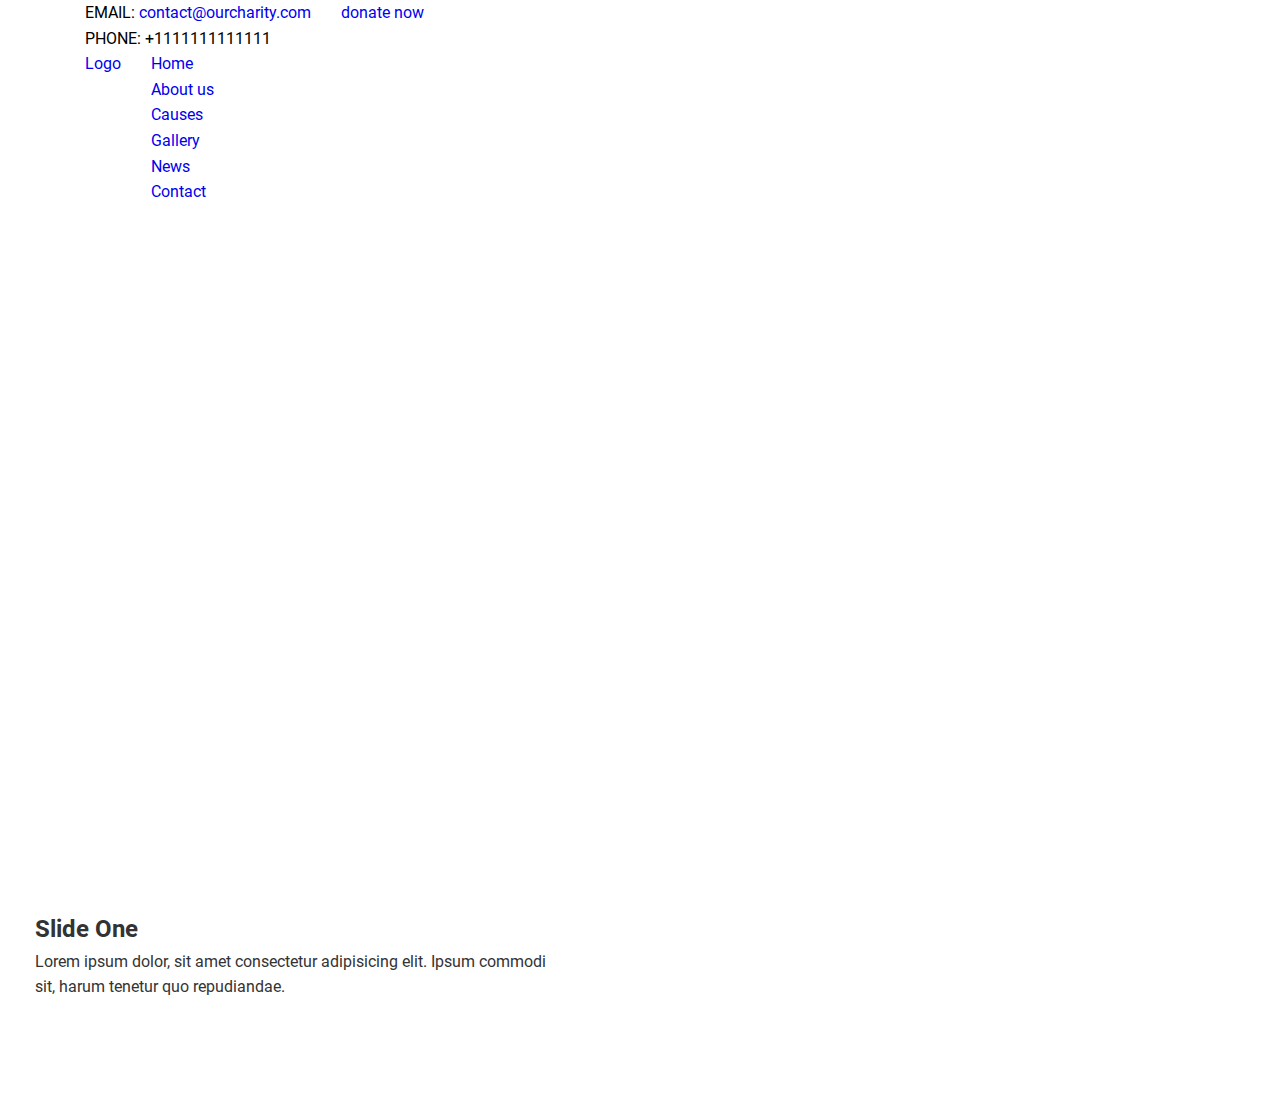
==== index.html @ 2814239e "slider updated" ====
<!DOCTYPE html>
<html lang="en">

<head>
    <meta charset="UTF-8">
    <meta name="viewport" content="width=device-width, initial-scale=1.0">
    <meta http-equiv="X-UA-Compatible" content="ie=edge">
    <title>Hyolmo Helping Hands | Homepage</title>
    <link rel="stylesheet" href="css/style.css">
</head>

<body>
    <header class="header">
        <div class="header__top">
            <div class="container">
                <div class="row">
                    <div class="header__info">
                        <p>
                            <span class="text-uppercase">email: </span><a href="maito:">contact@ourcharity.com</a>
                        </p>
                        <p>
                            <span class="text-uppercase">
                                phone: 
                            </span>
                            +1111111111111
                        </p>
                    </div>
                    <a href="#" class="btn btn-dark">donate now</a>
                </div>
            </div>
        </div>
        <div class="header__bottom">
            <div class="container">
                <div class="row">
                    <div class="logo">
                        <a href="#">Logo</a>
                    </div>
                    <nav>
                        <ul>
                            <li><a href="#">Home</a></li>
                            <li><a href="#">About us</a></li>
                            <li><a href="#">Causes</a></li>
                            <li><a href="#">Gallery</a></li>
                            <li><a href="#">News</a></li>
                            <li><a href="#">Contact</a></li>
                        </ul>
                    </nav>
                </div>
            </div>
        </div>
    </header>
    <section class="showcase">
        <div class="mainslider">
            <div class="mainslider__slide mainslider__slide--current">
                <!-- <img src="https://source.unsplash.com/RyRpq9SUwAU/1600x900" alt="slider 1"> -->
                <!-- <img src="https://scontent.fktm8-1.fna.fbcdn.net/v/t1.0-9/53061910_2145514982426444_7002099287341400064_n.jpg?_nc_cat=111&_nc_ht=scontent.fktm8-1.fna&oh=d983b4e6831ee21d34e173763cd6599d&oe=5D4B362E" alt=""> -->
                <img src="https://scontent.fktm8-1.fna.fbcdn.net/v/t1.0-9/14233096_1642019759442638_6506891378062543980_n.jpg?_nc_cat=101&_nc_ht=scontent.fktm8-1.fna&oh=cf43d4b8cdaa7639d8d85170a4876f4a&oe=5D3F0628" alt="">
                <div class="mainslider__content">
                    <h2>Slide One</h2>
                    <p>
                        Lorem ipsum dolor, sit amet consectetur adipisicing elit. Ipsum commodi sit, harum tenetur quo
                        repudiandae.
                    </p>
                </div>
            </div>
            <div class="mainslider__slide">
                <img src="https://source.unsplash.com/BeOW_PJjA0w/1600x900" alt="">
                <div class="mainslider__content">
                    <h2>Slide Two</h2>
                    <p>
                        Lorem ipsum dolor, sit amet consectetur adipisicing elit. Ipsum commodi sit, harum tenetur quo
                        repudiandae.
                    </p>
                </div>
            </div>
            <div class="mainslider__slide">
                <img src="https://source.unsplash.com/TMOeGZw9NY4/1600x900" alt="">
                <div class="mainslider__content">
                    <h2>Slide Three</h2>
                    <p>
                        Lorem ipsum dolor, sit amet consectetur adipisicing elit. Ipsum commodi sit, harum tenetur quo
                        repudiandae.
                    </p>
                </div>
            </div>
            <div class="mainslider__slide">
                <img src="https://source.unsplash.com/yXpA_eCbtzI/1600x900" alt="">
                <div class="mainslider__content">
                    <h2>Slide Four</h2>
                    <p>
                        Lorem ipsum dolor, sit amet consectetur adipisicing elit. Ipsum commodi sit, harum tenetur quo
                        repudiandae.
                    </p>
                </div>
            </div>
            <div class="mainslider__slide">
                <img src="https://source.unsplash.com/ULmaQh9Gvbg/1600x900" alt="">
                <div class="mainslider__content">
                    <h2>Slide Five</h2>
                    <p>
                        Lorem ipsum dolor, sit amet consectetur adipisicing elit. Ipsum commodi sit, harum tenetur quo
                        repudiandae.
                    </p>
                </div>
            </div>
            <div class="mainslider__slide">
                <img src="https://source.unsplash.com/ggZuL3BTSJU/1600x900" alt="">
                <div class="mainslider__content">
                    <h2>Slide Six</h2>
                    <p>
                        Lorem ipsum dolor, sit amet consectetur adipisicing elit. Ipsum commodi sit, harum tenetur quo
                        repudiandae.
                    </p>
                </div>
            </div>
        </div>
        <div class="mainslider__button">
            <button id="prev">Previous</button>
            <button id="next">Next</button>
        </div>
    </section>
    <script src="js/main.js"></script>
</body>

</html>
---- css/style.css ----
@font-face {
    font-family: 'Roboto';
    src: url('../fonts/Roboto-Regular.eot');
    src: url('../fonts/Roboto-Regular.eot?#iefix') format('embedded-opentype'),
        url('../fonts/Roboto-Regular.woff2') format('woff2'),
        url('../fonts/Roboto-Regular.woff') format('woff'),
        url('../fonts/Roboto-Regular.ttf') format('truetype'),
        url('../fonts/Roboto-Regular.svg#Roboto-Regular') format('svg');
    font-weight: normal;
    font-style: normal;
}

@font-face {
    font-family: 'Roboto';
    src: url('../fonts/Roboto-Bold.eot');
    src: url('../fonts/Roboto-Bold.eot?#iefix') format('embedded-opentype'),
        url('../fonts/Roboto-Bold.woff2') format('woff2'),
        url('../fonts/Roboto-Bold.woff') format('woff'),
        url('../fonts/Roboto-Bold.ttf') format('truetype'),
        url('../fonts/Roboto-Bold.svg#Roboto-Bold') format('svg');
    font-weight: bold;
    font-style: normal;
}

@font-face {
    font-family: 'Roboto';
    src: url('../fonts/Roboto-Light.eot');
    src: url('../fonts/Roboto-Light.eot?#iefix') format('embedded-opentype'),
        url('../fonts/Roboto-Light.woff2') format('woff2'),
        url('../fonts/Roboto-Light.woff') format('woff'),
        url('../fonts/Roboto-Light.ttf') format('truetype'),
        url('../fonts/Roboto-Light.svg#Roboto-Light') format('svg');
    font-weight: 300;
    font-style: normal;
}

:root {

}

/* Reset */
* {
    margin: 0;
    padding: 0;
    box-sizing: border-box;
}

html {
    font-size: 10px;
}

body {
    font: normal normal 1.6rem/1.6 'Roboto', sans-serif;
}

ul {
    list-style: none;
}

a {
    text-decoration: none;
}

input:focus,
input:active,
button:focus,
button:active {
    box-shadow: none;
    outline: none;
}

/* Utility Class */
.container {
    width: 100%;
    margin: 0 auto;
    padding: 0 15px
}

.container-fluid {
    padding: 0 15px;
    margin: 0 auto;
    width: 100%:
}

.row {
    display:-ms-flexbox;
    display:flex;
    -ms-flex-wrap:wrap;
    flex-wrap:wrap;
    margin-right:-15px;
    margin-left:-15px
}

.row > * {
    padding: 0 15px;
}

.text-uppercase {
    text-transform: uppercase;
}

.text-capitalizw {
    text-transform: capitalize;
}

.text-center {
    text-align: center;
}


/* Section: MainSlider */
.mainslider {
    position: relative;
    overflow: hidden;
    height: 100vh;
    width: 100%;
}

.mainslider__slide {
    position: absolute;
    top: 0;
    left: 0;
    width: 100%;
    height: 100%;
    opacity: 0;
    transition: opacity 0.4s ease-in-out;
    background-size: cover;
    background-position: center top;
    background-repeat: no-repeat;
}

.mainslider__slide > img {
    display: none;
}

.mainslider__slide--current {
    opacity: 1;
}

.mainslider__content {
    position: absolute;
    bottom: -300px;
    left: 0;
    width: 100%;
    opacity: 0;   
    background-color: rgba(255, 255, 255, 0.8);
    color: #333;
    padding: 3.5rem;
}

.mainslider__content h1 {
    margin-bottom: 1rem;
}

.mainslider__slide--current .mainslider__content {
    opacity: 1;
    transform: translateY(-300px);    
    transition: all 0.7s ease-in-out 0.3s;
}

button#next {
    position: absolute;
    top: 50%;
    right: 1.5rem;
    text-indent: -9999px;
    padding: 0;
    width: 30px;
    height: 30px
}

button#next:before {
    content: '';
    position: absolute;
    border-width: 1px 1px 0 0;
    border-style: solid;
    border-color: #fff;
    left: 50%;
    top: 50%;
    height: 10px;
    width: 10px;
    transform: rotate(45deg);
    margin-left: -8px;
    margin-top: -5px;
}

button#next:hover:before,
button#prev:hover:before {
    border-color: #333;
}

button#prev {
    position: absolute;
    top: 50%;
    left: 1.5rem;
    text-indent: -9999px;
    padding: 0;
    width: 30px;
    height: 30px
}

button#prev:before {
    content: '';
    position: absolute;
    border-width: 0 0 1px 1px;
    border-style: solid;
    border-color: #fff;
    left: 50%;
    top: 50%;
    height: 10px;
    width: 10px;
    transform: rotate(45deg);
    margin-left: -4px;
    margin-top: -5px;
}

.mainslider__button button {
    border: .2rem solid #fff;
    background-color: transparent;
    color: #fff;
    cursor: pointer;
    padding: 1.3rem 1.5rem;
    border-radius: 50%;
    outline: none;
}

.mainslider__button button:hover {
    background-color: #fff;
    color: #333;
}

/* Media queries */
@media(min-width: 576px) {
    .mainslider__content {
        width: 60rem;
        bottom: 7rem;
        left: -60rem;
    }

    .mainslider__slide--current .mainslider__content {
        transform: translateX(60rem);
    }

    .container {
        max-width: 540px
    }
}

@media(min-width: 768px) {
    .container {
        max-width: 720px;
    }
}

@media(min-width: 992px) {
    .container {
        max-width: 960px
    }
}

@media(min-width: 1200px) {
    .container {
        max-width: 1140px;
    }
}
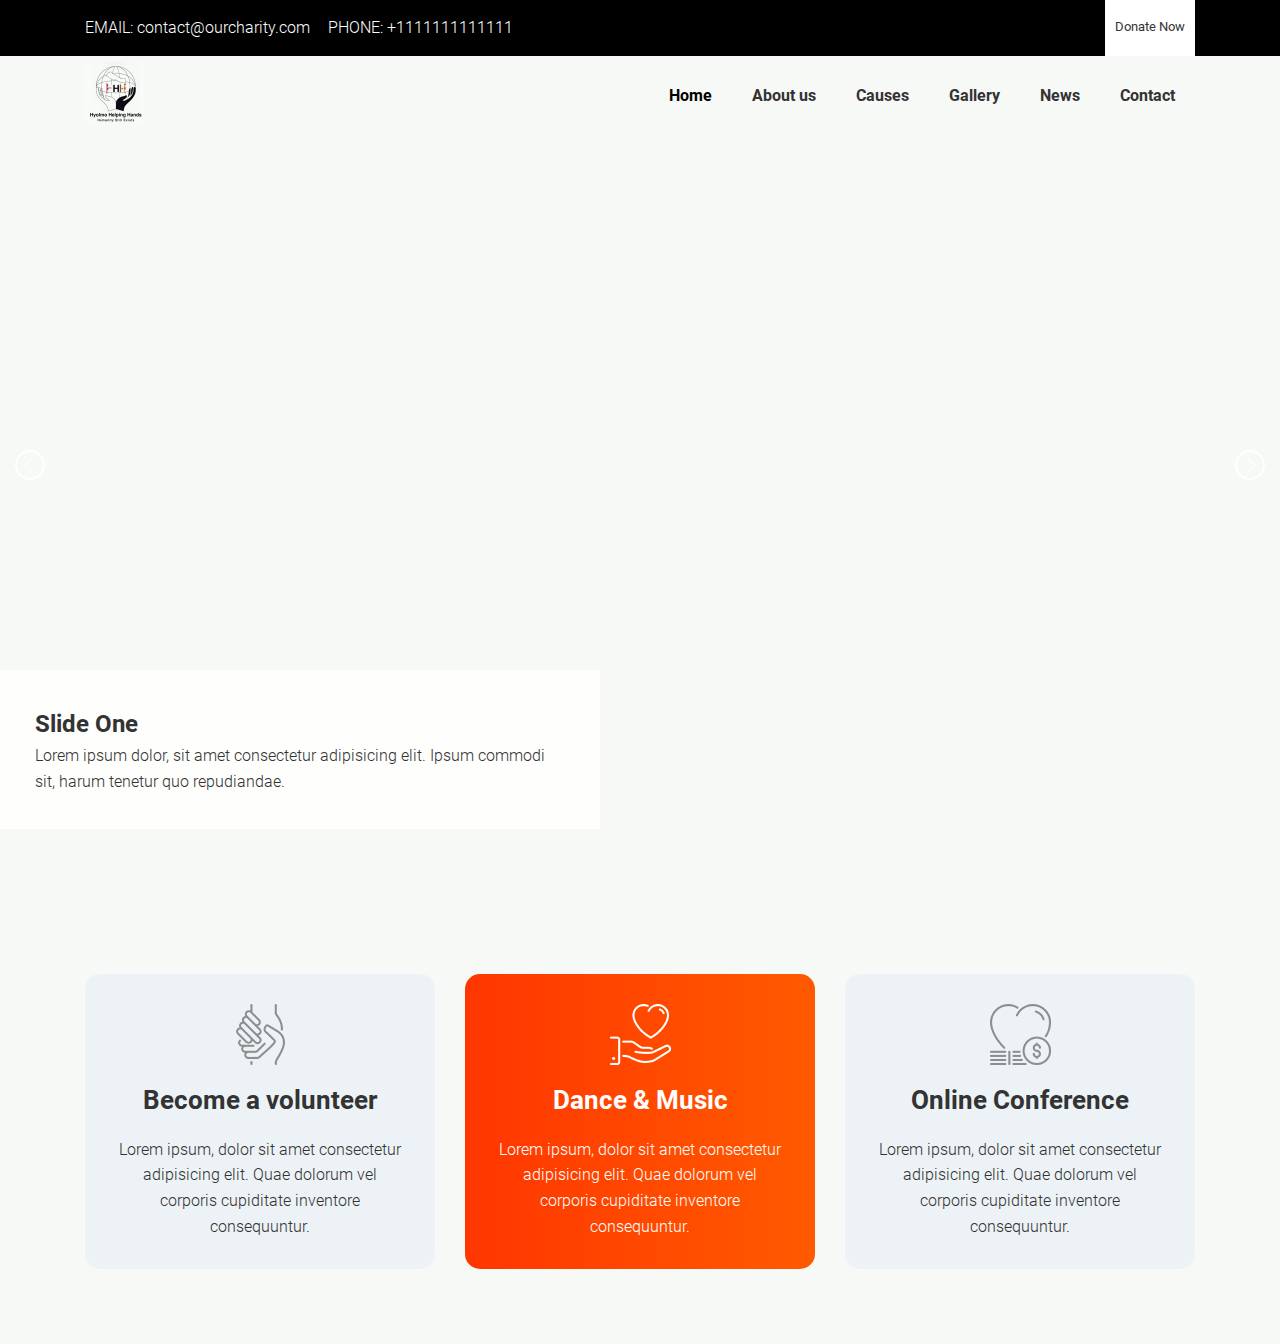
==== commit b0762435: "work section completed" ====
--- a/index.html
+++ b/index.html
@@ -16,16 +16,18 @@
                 <div class="row">
                     <div class="header__info">
                         <p>
-                            <span class="text-uppercase">email: </span><a href="maito:">contact@ourcharity.com</a>
+                            <span class="text-uppercase">email: </span><a href="maito:#">contact@ourcharity.com</a>
                         </p>
                         <p>
                             <span class="text-uppercase">
-                                phone: 
+                                phone:
                             </span>
-                            +1111111111111
+                            <a href="tel:#">+1111111111111</a>
                         </p>
                     </div>
-                    <a href="#" class="btn btn-dark">donate now</a>
+                    <div class="header__donate">
+                        <a href="#" class="btn btn-light">donate now</a>
+                    </div>
                 </div>
             </div>
         </div>
@@ -33,92 +35,155 @@
             <div class="container">
                 <div class="row">
                     <div class="logo">
-                        <a href="#">Logo</a>
+                        <a href="#">
+                            <img src="img/logo.png" alt="Hyolmo Helping Hands" title="Hyolmo Helping Hands">
+                        </a>
                     </div>
-                    <nav>
-                        <ul>
-                            <li><a href="#">Home</a></li>
-                            <li><a href="#">About us</a></li>
-                            <li><a href="#">Causes</a></li>
-                            <li><a href="#">Gallery</a></li>
-                            <li><a href="#">News</a></li>
-                            <li><a href="#">Contact</a></li>
-                        </ul>
-                    </nav>
+                    <div class="menu-wrap">
+                        <input type="checkbox" class="toggler">
+                        <div class="hamburger">
+                            <div></div>
+                        </div>
+                        <nav class="menu">
+                            <div>
+                                <div>
+                                    <ul>
+                                        <li class="current"><a href="#">Home</a></li>
+                                        <li><a href="#">About us</a></li>
+                                        <li><a href="#">Causes</a></li>
+                                        <li><a href="#">Gallery</a></li>
+                                        <li><a href="#">News</a></li>
+                                        <li><a href="#">Contact</a></li>
+                                    </ul>
+                                </div>
+                            </div>
+                        </nav>
+                    </div>
                 </div>
             </div>
         </div>
     </header>
-    <section class="showcase">
-        <div class="mainslider">
-            <div class="mainslider__slide mainslider__slide--current">
-                <!-- <img src="https://source.unsplash.com/RyRpq9SUwAU/1600x900" alt="slider 1"> -->
-                <!-- <img src="https://scontent.fktm8-1.fna.fbcdn.net/v/t1.0-9/53061910_2145514982426444_7002099287341400064_n.jpg?_nc_cat=111&_nc_ht=scontent.fktm8-1.fna&oh=d983b4e6831ee21d34e173763cd6599d&oe=5D4B362E" alt=""> -->
-                <img src="https://scontent.fktm8-1.fna.fbcdn.net/v/t1.0-9/14233096_1642019759442638_6506891378062543980_n.jpg?_nc_cat=101&_nc_ht=scontent.fktm8-1.fna&oh=cf43d4b8cdaa7639d8d85170a4876f4a&oe=5D3F0628" alt="">
-                <div class="mainslider__content">
-                    <h2>Slide One</h2>
-                    <p>
-                        Lorem ipsum dolor, sit amet consectetur adipisicing elit. Ipsum commodi sit, harum tenetur quo
-                        repudiandae.
-                    </p>
+    <main>
+        <section class="showcase">
+            <div class="mainslider">
+                <div class="mainslider__slide mainslider__slide--current">
+                    <!-- <img src="https://source.unsplash.com/RyRpq9SUwAU/1600x900" alt="slider 1"> -->
+                    <!-- <img src="https://scontent.fktm8-1.fna.fbcdn.net/v/t1.0-9/53061910_2145514982426444_7002099287341400064_n.jpg?_nc_cat=111&_nc_ht=scontent.fktm8-1.fna&oh=d983b4e6831ee21d34e173763cd6599d&oe=5D4B362E" alt=""> -->
+                    <img src="https://scontent.fktm8-1.fna.fbcdn.net/v/t1.0-9/14233096_1642019759442638_6506891378062543980_n.jpg?_nc_cat=101&_nc_ht=scontent.fktm8-1.fna&oh=cf43d4b8cdaa7639d8d85170a4876f4a&oe=5D3F0628"
+                        alt="">
+                    <div class="mainslider__content">
+                        <h2>Slide One</h2>
+                        <p>
+                            Lorem ipsum dolor, sit amet consectetur adipisicing elit. Ipsum commodi sit, harum tenetur quo
+                            repudiandae.
+                        </p>
+                    </div>
+                </div>
+                <div class="mainslider__slide">
+                    <img src="https://source.unsplash.com/BeOW_PJjA0w/1600x900" alt="">
+                    <div class="mainslider__content">
+                        <h2>Slide Two</h2>
+                        <p>
+                            Lorem ipsum dolor, sit amet consectetur adipisicing elit. Ipsum commodi sit, harum tenetur quo
+                            repudiandae.
+                        </p>
+                    </div>
+                </div>
+                <div class="mainslider__slide">
+                    <img src="https://source.unsplash.com/TMOeGZw9NY4/1600x900" alt="">
+                    <div class="mainslider__content">
+                        <h2>Slide Three</h2>
+                        <p>
+                            Lorem ipsum dolor, sit amet consectetur adipisicing elit. Ipsum commodi sit, harum tenetur quo
+                            repudiandae.
+                        </p>
+                    </div>
+                </div>
+                <div class="mainslider__slide">
+                    <img src="https://source.unsplash.com/yXpA_eCbtzI/1600x900" alt="">
+                    <div class="mainslider__content">
+                        <h2>Slide Four</h2>
+                        <p>
+                            Lorem ipsum dolor, sit amet consectetur adipisicing elit. Ipsum commodi sit, harum tenetur quo
+                            repudiandae.
+                        </p>
+                    </div>
+                </div>
+                <div class="mainslider__slide">
+                    <img src="https://source.unsplash.com/ULmaQh9Gvbg/1600x900" alt="">
+                    <div class="mainslider__content">
+                        <h2>Slide Five</h2>
+                        <p>
+                            Lorem ipsum dolor, sit amet consectetur adipisicing elit. Ipsum commodi sit, harum tenetur quo
+                            repudiandae.
+                        </p>
+                    </div>
+                </div>
+                <div class="mainslider__slide">
+                    <img src="https://source.unsplash.com/ggZuL3BTSJU/1600x900" alt="">
+                    <div class="mainslider__content">
+                        <h2>Slide Six</h2>
+                        <p>
+                            Lorem ipsum dolor, sit amet consectetur adipisicing elit. Ipsum commodi sit, harum tenetur quo
+                            repudiandae.
+                        </p>
+                    </div>
                 </div>
             </div>
-            <div class="mainslider__slide">
-                <img src="https://source.unsplash.com/BeOW_PJjA0w/1600x900" alt="">
-                <div class="mainslider__content">
-                    <h2>Slide Two</h2>
-                    <p>
-                        Lorem ipsum dolor, sit amet consectetur adipisicing elit. Ipsum commodi sit, harum tenetur quo
-                        repudiandae.
-                    </p>
+            <div class="mainslider__button">
+                <button id="prev">Previous</button>
+                <button id="next">Next</button>
+            </div>
+        </section>
+        <section class="work">
+            <div class="container">
+                <div class="row">
+                    <div class="col">
+                        <div class="card">
+                            <figure>
+                                <img src="img/hands-gray.png" alt="Gray Hands Icons">
+                                <img src="img/hands-white.png" alt="white Hands Icons">
+                            </figure>
+                            <div class="card-body">
+                                <h2>Become a volunteer</h2>
+                                <p>
+                                    Lorem ipsum, dolor sit amet consectetur adipisicing elit. Quae dolorum vel corporis cupiditate inventore consequuntur.
+                                </p>
+                            </div>
+                        </div>
+                    </div>
+                    <div class="col">
+                        <div class="card active">
+                            <figure>
+                                <img src="img/donation-gray.png" alt="Donation Icons">
+                                <img src="img/donation-white.png" alt="Donation Icons">
+                            </figure>
+                            <div class="card-body">
+                                <h2>Dance & Music</h2>
+                                <p>
+                                    Lorem ipsum, dolor sit amet consectetur adipisicing elit. Quae dolorum vel corporis cupiditate inventore consequuntur.
+                                </p>
+                            </div>
+                        </div>
+                    </div>
+                    <div class="col">
+                        <div class="card">
+                            <figure>
+                                <img src="img/charity-gray.png" alt="Charity Icons">
+                                <img src="img/charity-white.png" alt="Charity Icons">
+                            </figure>
+                            <div class="card-body">
+                                <h2>Online Conference</h2>
+                                <p>
+                                    Lorem ipsum, dolor sit amet consectetur adipisicing elit. Quae dolorum vel corporis cupiditate inventore consequuntur.
+                                </p>
+                            </div>
+                        </div>
+                    </div>
                 </div>
             </div>
-            <div class="mainslider__slide">
-                <img src="https://source.unsplash.com/TMOeGZw9NY4/1600x900" alt="">
-                <div class="mainslider__content">
-                    <h2>Slide Three</h2>
-                    <p>
-                        Lorem ipsum dolor, sit amet consectetur adipisicing elit. Ipsum commodi sit, harum tenetur quo
-                        repudiandae.
-                    </p>
-                </div>
-            </div>
-            <div class="mainslider__slide">
-                <img src="https://source.unsplash.com/yXpA_eCbtzI/1600x900" alt="">
-                <div class="mainslider__content">
-                    <h2>Slide Four</h2>
-                    <p>
-                        Lorem ipsum dolor, sit amet consectetur adipisicing elit. Ipsum commodi sit, harum tenetur quo
-                        repudiandae.
-                    </p>
-                </div>
-            </div>
-            <div class="mainslider__slide">
-                <img src="https://source.unsplash.com/ULmaQh9Gvbg/1600x900" alt="">
-                <div class="mainslider__content">
-                    <h2>Slide Five</h2>
-                    <p>
-                        Lorem ipsum dolor, sit amet consectetur adipisicing elit. Ipsum commodi sit, harum tenetur quo
-                        repudiandae.
-                    </p>
-                </div>
-            </div>
-            <div class="mainslider__slide">
-                <img src="https://source.unsplash.com/ggZuL3BTSJU/1600x900" alt="">
-                <div class="mainslider__content">
-                    <h2>Slide Six</h2>
-                    <p>
-                        Lorem ipsum dolor, sit amet consectetur adipisicing elit. Ipsum commodi sit, harum tenetur quo
-                        repudiandae.
-                    </p>
-                </div>
-            </div>
-        </div>
-        <div class="mainslider__button">
-            <button id="prev">Previous</button>
-            <button id="next">Next</button>
-        </div>
-    </section>
+        </section>
+    </main>
     <script src="js/main.js"></script>
 </body>
 
--- a/css/style.css
+++ b/css/style.css
@@ -51,6 +51,8 @@
 
 body {
     font: normal normal 1.6rem/1.6 'Roboto', sans-serif;
+    color: #333;
+    background: #f7f9f6;
 }
 
 ul {
@@ -67,6 +69,10 @@
 button:active {
     box-shadow: none;
     outline: none;
+}
+
+img {
+    max-width: 100%;
 }
 
 /* Utility Class */
@@ -107,6 +113,224 @@
     text-align: center;
 }
 
+.btn {
+    display: inline-block;
+    cursor: pointer;
+    font-size: 1.3rem;
+    font-weight: normal;
+    box-shadow: none;
+    padding: .5rem 1rem;
+    color: #fff;
+    text-transform: capitalize;
+}
+
+.btn-light {
+    background: #fff;
+    color: #333; 
+
+}
+
+p {
+    font-size: 1.4rem;
+    font-weight: 300;
+}
+
+/* Header */
+.header {
+    display: initial;
+}
+.header__top {
+    background: #000;;
+    color: #fff;
+    text-align: center;
+    font-weight: 300;
+    padding: 15px 0;
+    font-size: 1.4rem;
+}
+
+.header__top .row {
+    flex-direction: column;
+    justify-content: center;
+}
+
+.header__info {
+    padding-bottom: 6px;
+}
+
+.header__top p a {
+    display: inline-block;
+    color: #fff;
+}
+
+.header__bottom {
+    background-color: #f7f9f6;
+    position: sticky;
+    width: 100%;
+    top: 0;
+    left: 0;
+    z-index: 2;
+    padding: 5px 0;
+}
+
+.logo {
+    max-width: 90px;
+}
+
+.logo a {
+    display: inline-block;
+}
+
+.header__bottom > .container {
+    position: relative;
+}
+
+/* menu css */
+.menu-wrap {
+    position: absolute;
+    right: 30px;
+    top: 0;
+    z-index: 1;
+}
+
+.menu-wrap .toggler {
+    position: absolute;
+    top: 0;
+    left: 0;
+    z-index: 2;
+    cursor: pointer;
+    width: 40px;
+    height: 40px;
+    opacity: 0;
+}
+
+.menu-wrap .hamburger {
+    position: absolute;
+    top: 0;
+    left: 0;
+    z-index: 1;
+    width: 50px;
+    height: 50px;
+    padding: 1rem;
+    background: var(--primary-color);
+    display: flex;
+    align-items: center;
+    justify-content: center;
+}
+
+/* Hamburger Line */
+.menu-wrap .hamburger > div {
+    position: relative;
+    flex: none;
+    width: 100%;
+    height: 2px;
+    background: #000;
+    display: flex;
+    align-items: center;
+    justify-content: center;
+    transition: all 0.4s ease;
+}
+
+
+/* Hamburger lines -> Top and bottom */
+.menu-wrap .hamburger > div::before,
+.menu-wrap .hamburger >div::after {
+    content: '';
+    position: absolute;
+    z-index: 1;
+    top: -10px;
+    width: 100%;
+    height: 2px;
+    background: inherit;
+}
+
+/* Moves line down */
+.menu-wrap .hamburger >div::after {
+    top: 10px;    
+}
+
+/* Toggler Animation */
+.menu-wrap .toggler:checked + .hamburger > div {
+    transform: rotate(135deg);
+}
+
+/* Turns lines into x */
+.menu-wrap .toggler:checked + .hamburger > div::before, 
+.menu-wrap .toggler:checked + .hamburger > div::after {
+    top: 0;
+    transform: rotate(90deg);    
+}
+
+/* Rotate on hover when checked */
+.menu-wrap .toggler:checked:hover + .hamburger > div {
+    transform: rotate(225deg);
+}
+
+/* Show menu */
+.menu-wrap .toggler:checked ~ .menu {
+    visibility: visible;
+}
+
+.menu-wrap .toggler:checked ~ .menu > div {
+    transform: scale(1);
+    transition-duration: var(--menu-speed);
+}
+
+.menu-wrap .toggler:checked ~ .menu > div > div{
+    opacity: 1;
+    transition: opacity 0.4s ease 0.4s;
+}
+
+.menu-wrap .menu{
+    position: fixed;
+    top: 0;
+    left: 0;
+    width: 100%;
+    height: 100%;
+    visibility: hidden;
+    /* overflow: hidden; */
+    display: flex;
+    align-items: center;
+    justify-content: center;
+    background: rgba(0, 0, 0, 0.5);
+}
+
+.menu-wrap .menu > div {
+    background: var(--overlay-color);
+    width: 200vw;
+    height: 200vw;
+    display: flex;
+    align-items: center;
+    justify-content: center;
+    transform: scale(0);
+    transition: all 0.4s ease;
+    border-radius: 50%;
+    flex: none;
+}
+
+.menu-wrap .menu > div > div {
+    text-align: center;
+    max-width: 90vw;
+    max-height: 100vh;
+    opacity: 0; ;
+    transition: opacity 0.4s ease;
+}
+
+.menu-wrap .menu > div > div > ul > li {
+    list-style: none;
+    color: #fff;
+    font-size: 1.5rem;
+    padding: 1rem;
+}
+
+.menu-wrap .menu > div > div > ul > li > a {
+    color: inherit;
+    text-decoration: none;
+    transition: color 0.4s ease;
+}
+
+.menu-wrap .menu > div > div > ul > li > a:hover {
+    color: var(--secondary-color);
+}
 
 /* Section: MainSlider */
 .mainslider {
@@ -228,6 +452,65 @@
     color: #333;
 }
 
+/* Section: Work */
+.work {
+    padding: 3rem 0
+}
+
+.work .row {
+    justify-content: center;
+}
+
+.work .col {
+    flex: 0 0 100%;
+    max-width: 100%;
+}
+
+.work .card {
+    text-align: center;
+    background-color: #ecf2f5;
+    padding: 1.5rem;
+    border-radius: 1.5rem;
+    margin: 1.5rem 0;
+}
+
+.card figure {
+    display: flex;
+    display: -ms-flexbox;
+    justify-content: center;
+}
+
+.card figure img:nth-child(2) {
+    display: none;
+}
+
+.card:hover,
+.card.active {
+    color: #fff;
+    background: -moz-linear-gradient(180deg, rgba(255,90,0,1) 0%, rgba(255,54,0,1) 100%);
+    background: -webkit-gradient(linear, left top, right top, color-stop(0%, rgba(255,90,0,1)), color-stop(100%, rgba(1255,54,0,1)));
+    background: -webkit-linear-gradient(180deg, rgba(255,90,0,1) 0%, rgba(255,54,0,1) 100%);
+    background: -o-linear-gradient(180deg, rgba(255,90,0,1) 0%, rgba(255,54,0,1) 100%);
+    background: -ms-linear-gradient(180deg, rgba(255,90,0,1) 0%, rgba(255,54,0,1) 100%);
+    background: linear-gradient(270deg, rgba(255,90,0,1) 0%, rgba(255,54,0,1) 100%);
+    filter: progid:DXImageTransform.Microsoft.gradient( startColorstr='#ff5a00', endColorstr='#ff3600',GradientType=1 );
+}
+
+.card:hover figure img:nth-child(1),
+.card.active figure img:nth-child(1) {
+    display: none;
+}
+
+.card:hover figure img:nth-child(2),
+.card.active figure img:nth-child(2) {
+    display: block;
+}
+
+.card h2 {
+    font-size: 2rem;
+    padding: 1.5rem 0;
+}
+
 /* Media queries */
 @media(min-width: 576px) {
     .mainslider__content {
@@ -243,23 +526,168 @@
     .container {
         max-width: 540px
     }
+
+    .header__top .row {
+        flex-direction: row;
+        justify-content: space-between;
+        align-items: center;
+    }
+
+    .header__top {
+        padding: 0;
+    }
+
+    .header__info {
+        padding: 5px 15px;
+    }
+
+    .header__info {
+        align-self: stretch;
+    }
+
+    .header__info .btn-light {
+        height: 100%;
+        display: flex;
+        display: -ms-flexbox;
+        align-items: center;
+    }
+
+    .work .col {
+        flex: 0 0 50%;
+        max-width: 50%;
+    }
 }
 
 @media(min-width: 768px) {
     .container {
         max-width: 720px;
     }
+
+    .header__info p{
+        display: inline-block;
+        margin-right: 15px;
+    }
+
+    .header__info {
+        padding: 15px;
+    }
+
+     .menu-wrap {
+        position: static;
+    }
+
+    .menu-wrap > input {
+        display: none;
+    }
+
+    .menu-wrap .hamburger {
+        display: none;
+    }
+
+    .menu-wrap .menu {
+        position: static;
+        height: auto;
+        visibility: visible;
+        background: transparent;
+        display: block;
+    }
+
+    .menu-wrap .menu > div {
+        height: auto;
+        width: 100%;
+        transform: scale(1);
+        display: block;
+        
+    }
+
+    .menu-wrap .menu > div > div{
+        max-width: unset;
+        max-height: unset;
+        opacity: 1;
+        display: block;
+        text-align: left;
+    }
+
+    .menu-wrap .menu ul {
+        display: flex;
+        display: -ms-flexbox;
+    }
+
+    .header__bottom .row {
+        justify-content: space-between;
+        align-items: center;
+    }
+
+    .menu-wrap .menu > div > div > ul > li > a {
+        color: #333;
+    }
+
+    .header__donate {
+        align-self: stretch;
+    }
+
+    .header__donate  a {
+        height: 100%;
+        display: flex;
+        display: -ms-flexbox;
+        align-items: center;
+    }
+
+    .menu-wrap .menu > div > div > ul > li {
+        font-size: 1.6rem;
+        font-weight: bold;
+    }
+
+    .menu-wrap .menu > div > div > ul > li a:hover,
+    .menu-wrap .menu > div > div > ul > li.current a{
+        color: #000;
+    }
+
+    .work .col {
+        flex: 0 0 33.333333%;
+        max-width: 33.333333%;
+    }
+
+    p {
+        font-size: 1.5rem;
+    }
+
+    .card h2 {
+        font-size: 2.4rem;
+    }
 }
 
 @media(min-width: 992px) {
+    p {
+        font-size: 1.6rem;
+    }
+
+    .card h2 {
+        font-size: 2.6rem;
+    }
+
     .container {
         max-width: 960px
     }
+
+    .menu-wrap .menu > div > div > ul > li {
+        padding: 2rem;
+    }
+
+    .work {
+        padding: 6rem 0;
+    }
+
+   
 }
 
 @media(min-width: 1200px) {
     .container {
         max-width: 1140px;
     }
-}
-
+
+    .work .card {
+        padding: 3rem;
+    }
+}
+
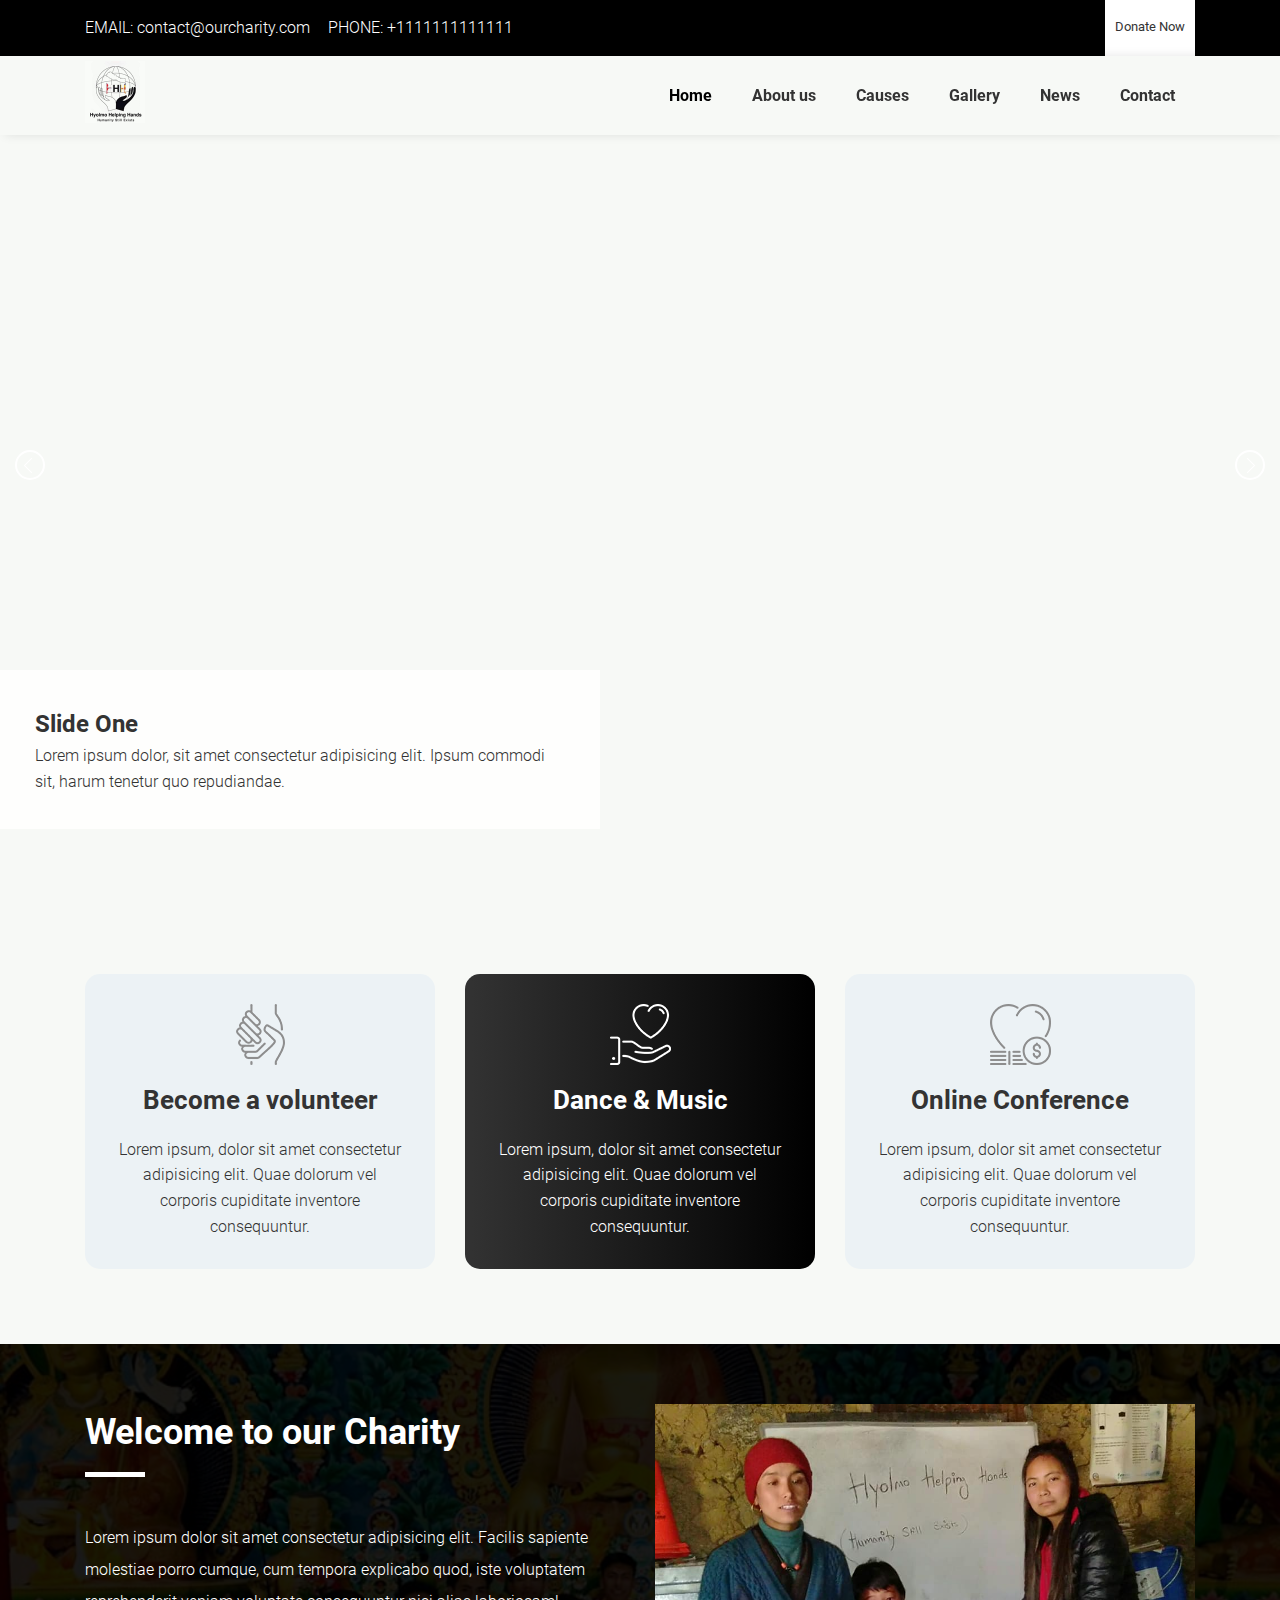
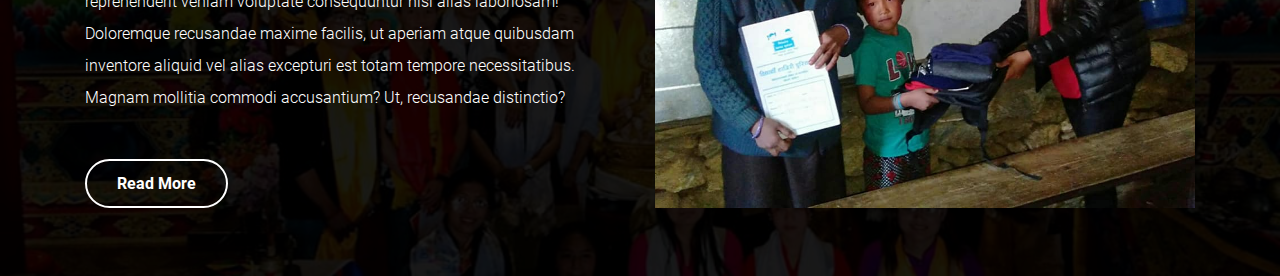
==== commit 2ead8646: "charity section completed" ====
--- a/index.html
+++ b/index.html
@@ -183,6 +183,26 @@
                 </div>
             </div>
         </section>
+        <section class="charity">
+            <div class="container">
+                <div class="row">
+                    <div class="col">
+                        <figure>
+                            <img src="img/charity1.jpg" alt="Hyolmo Helping Hands Charity">
+                        </figure>
+                    </div>
+                    <div class="col">
+                        <h2 class="main-title">
+                            Welcome to our Charity
+                        </h2>
+                        <p>
+                            Lorem ipsum dolor sit amet consectetur adipisicing elit. Facilis sapiente molestiae porro cumque, cum tempora explicabo quod, iste voluptatem reprehenderit veniam voluptate consequuntur nisi alias laboriosam! Doloremque recusandae maxime facilis, ut aperiam atque quibusdam inventore aliquid vel alias excepturi est totam tempore necessitatibus. Magnam mollitia commodi accusantium? Ut, recusandae distinctio?
+                        </p>
+                        <a href="#" class="btn btn-transparent">read more</a>
+                    </div>
+                </div>
+            </div>
+        </section>
     </main>
     <script src="js/main.js"></script>
 </body>
--- a/css/style.css
+++ b/css/style.css
@@ -124,6 +124,12 @@
     text-transform: capitalize;
 }
 
+.btn-transparent {
+    font-weight: bold;
+    border-radius: 2rem;
+    border: 2px solid #fff;
+}
+
 .btn-light {
     background: #fff;
     color: #333; 
@@ -170,6 +176,7 @@
     left: 0;
     z-index: 2;
     padding: 5px 0;
+    box-shadow: 5px 0 10px 0 rgba(0, 0, 0, 0.1)
 }
 
 .logo {
@@ -182,6 +189,23 @@
 
 .header__bottom > .container {
     position: relative;
+}
+
+.main-title {
+    font-size: 2.7rem;
+    position: relative;
+    padding-bottom: 1.5rem;
+    margin-bottom: 1.5rem;
+}
+
+.main-title:after {
+    content: '';
+    position: absolute;
+    width: 60px;
+    height: 5px;
+    background-color: #000;
+    left: 0;
+    bottom: 0;
 }
 
 /* menu css */
@@ -487,13 +511,13 @@
 .card:hover,
 .card.active {
     color: #fff;
-    background: -moz-linear-gradient(180deg, rgba(255,90,0,1) 0%, rgba(255,54,0,1) 100%);
-    background: -webkit-gradient(linear, left top, right top, color-stop(0%, rgba(255,90,0,1)), color-stop(100%, rgba(1255,54,0,1)));
-    background: -webkit-linear-gradient(180deg, rgba(255,90,0,1) 0%, rgba(255,54,0,1) 100%);
-    background: -o-linear-gradient(180deg, rgba(255,90,0,1) 0%, rgba(255,54,0,1) 100%);
-    background: -ms-linear-gradient(180deg, rgba(255,90,0,1) 0%, rgba(255,54,0,1) 100%);
-    background: linear-gradient(270deg, rgba(255,90,0,1) 0%, rgba(255,54,0,1) 100%);
-    filter: progid:DXImageTransform.Microsoft.gradient( startColorstr='#ff5a00', endColorstr='#ff3600',GradientType=1 );
+    background: -moz-linear-gradient(180deg, rgba(0,0,0,1) 0%, rgba(51,51,51,1) 100%);
+    background: -webkit-gradient(linear, left top, right top, color-stop(0%, rgba(0,0,0,1)), color-stop(100%, rgba(51,51,51,1)));
+    background: -webkit-linear-gradient(180deg, rgba(0,0,0,1) 0%, rgba(51,51,51,1) 100%);
+    background: -o-linear-gradient(180deg, rgba(0,0,0,1) 0%, rgba(51,51,51,1) 100%);
+    background: -ms-linear-gradient(180deg, rgba(0,0,0,1) 0%, rgba(51,51,51,1) 100%);
+    background: linear-gradient(270deg, rgba(0,0,0,1) 0%, rgba(51,51,51,1) 100%);
+    filter: progid:DXImageTransform.Microsoft.gradient( startColorstr='#000000', endColorstr='#333333',GradientType=1 );
 }
 
 .card:hover figure img:nth-child(1),
@@ -509,6 +533,34 @@
 .card h2 {
     font-size: 2rem;
     padding: 1.5rem 0;
+}
+
+/* Section: Charity */
+.charity {
+    position: relative;
+    padding: 3rem 0;
+    background: url(../img/charity-bckg.jpg) no-repeat center center/cover;
+    color: #fff;
+    z-index: 99;
+}
+
+.charity::after {
+    content: '';
+    position: absolute;
+    width: 100%;
+    height: 100%;
+    left: 0;
+    top: 0;
+    background: rgba(0,0,0,0.9);
+    z-index: -1;
+}
+
+.charity .main-title:after {
+    background-color: #fff;
+}
+
+.charity p {
+    margin-bottom: 1.5rem;
 }
 
 /* Media queries */
@@ -556,6 +608,17 @@
         flex: 0 0 50%;
         max-width: 50%;
     }
+
+    .main-title {
+        font-size: 2.9rem;
+    }
+
+    .btn-transparent {
+        padding: 1rem 1.5rem;
+        font-size: 1.5rem;
+        border-radius: 3rem;
+    }
+
 }
 
 @media(min-width: 768px) {
@@ -643,41 +706,72 @@
         color: #000;
     }
 
+    p {
+        font-size: 1.5rem;
+    }
+
+    .card h2 {
+        font-size: 2.4rem;
+    }
+
+    .main-title {
+        font-size: 3.2rem;
+    }
+
+    .btn-transparent {
+        padding: 1rem 2.5rem;
+        font-size: 1.6rem;
+    }
+}
+
+@media(min-width: 992px) {
+    p {
+        font-size: 1.6rem;
+    }
+
+    .card h2 {
+        font-size: 2.6rem;
+    }
+
+    .container {
+        max-width: 960px
+    }
+
+    .menu-wrap .menu > div > div > ul > li {
+        padding: 2rem;
+    }
+
+    .work,
+    .charity {
+        padding: 6rem 0;
+    }    
+
     .work .col {
         flex: 0 0 33.333333%;
         max-width: 33.333333%;
     }
 
-    p {
-        font-size: 1.5rem;
-    }
-
-    .card h2 {
-        font-size: 2.4rem;
-    }
-}
-
-@media(min-width: 992px) {
-    p {
-        font-size: 1.6rem;
-    }
-
-    .card h2 {
-        font-size: 2.6rem;
-    }
-
-    .container {
-        max-width: 960px
-    }
-
-    .menu-wrap .menu > div > div > ul > li {
-        padding: 2rem;
-    }
-
-    .work {
-        padding: 6rem 0;
-    }
-
+    .charity .col {
+        max-width: 50%;
+        flex: 0 0 50%;
+    }
+
+    .charity .row > .col:nth-child(1) {
+        order: 2;
+    }
+
+    .main-title {
+        font-size: 3.6rem;
+    }
+
+    .charity p {
+        padding: 3rem 0;
+        line-height: 2;
+    }
+
+    .btn-transparent {
+        padding: 1rem 3rem;
+    }
    
 }
 
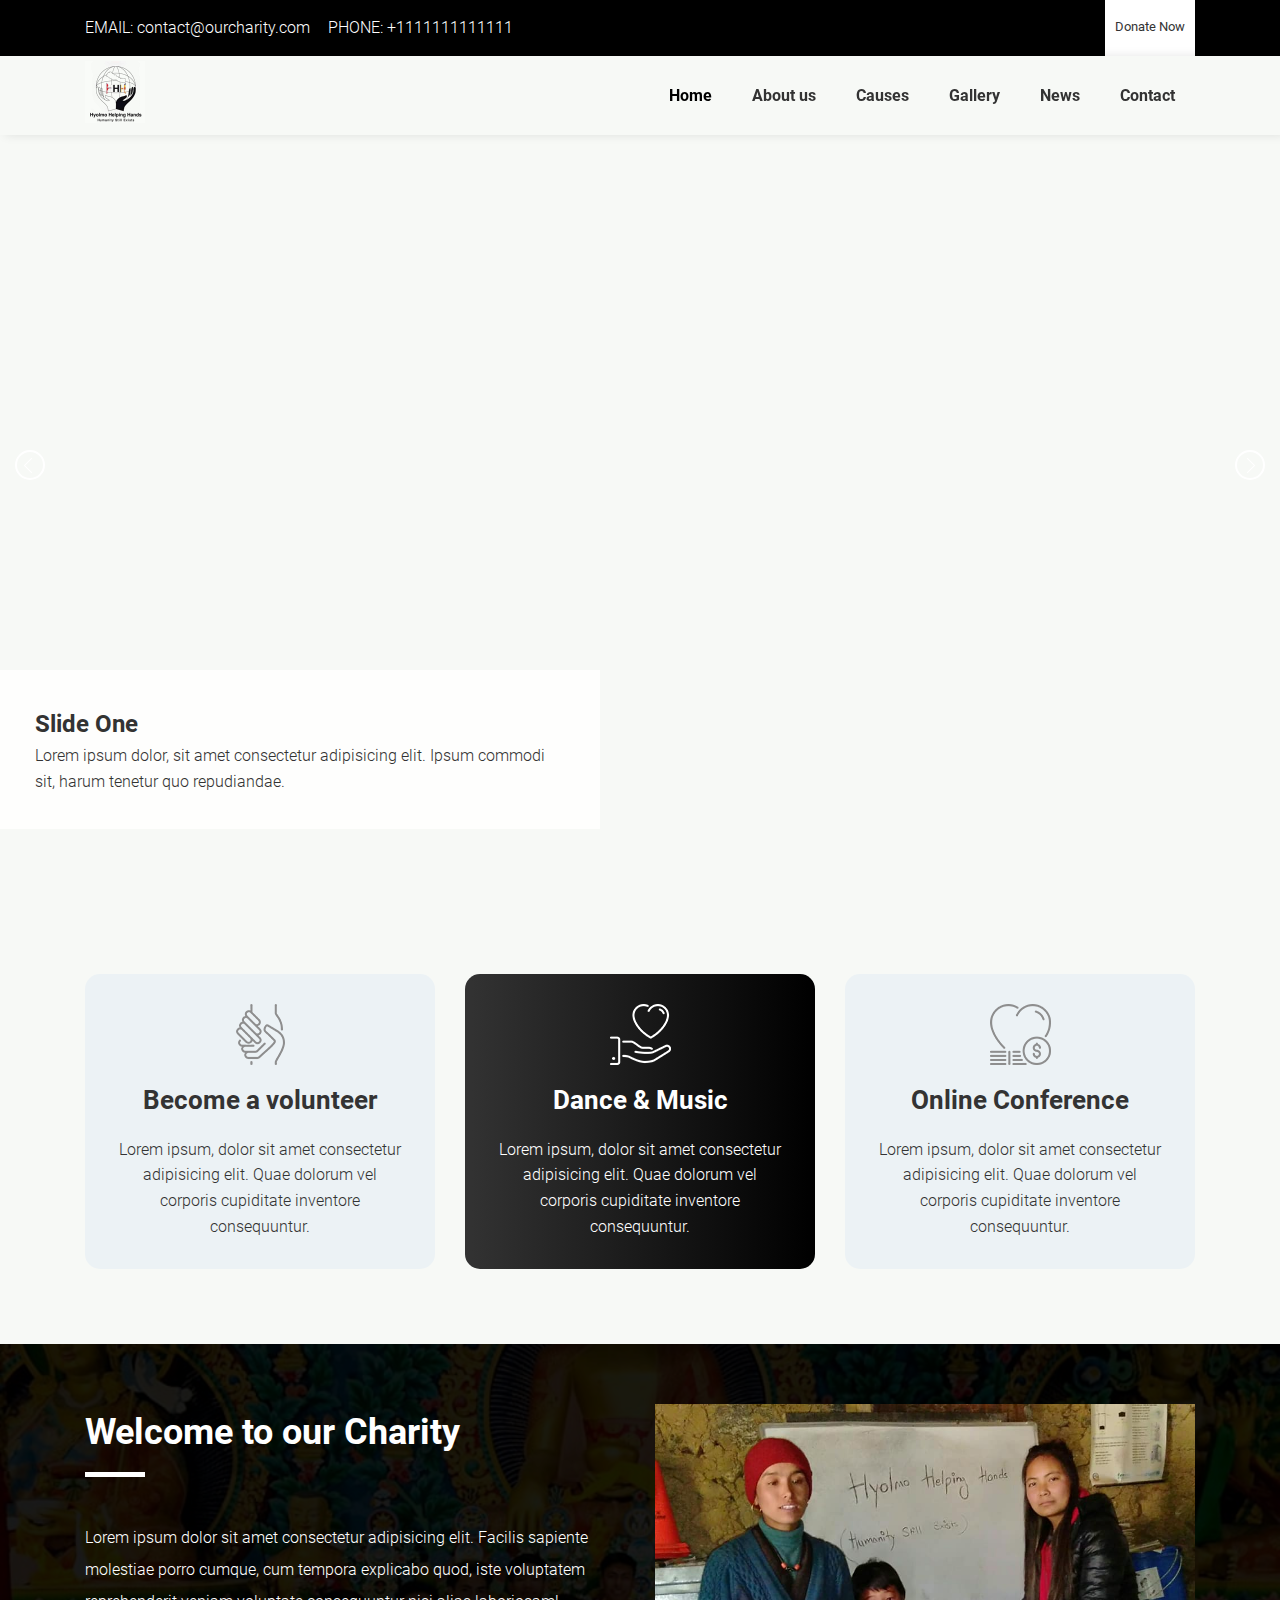
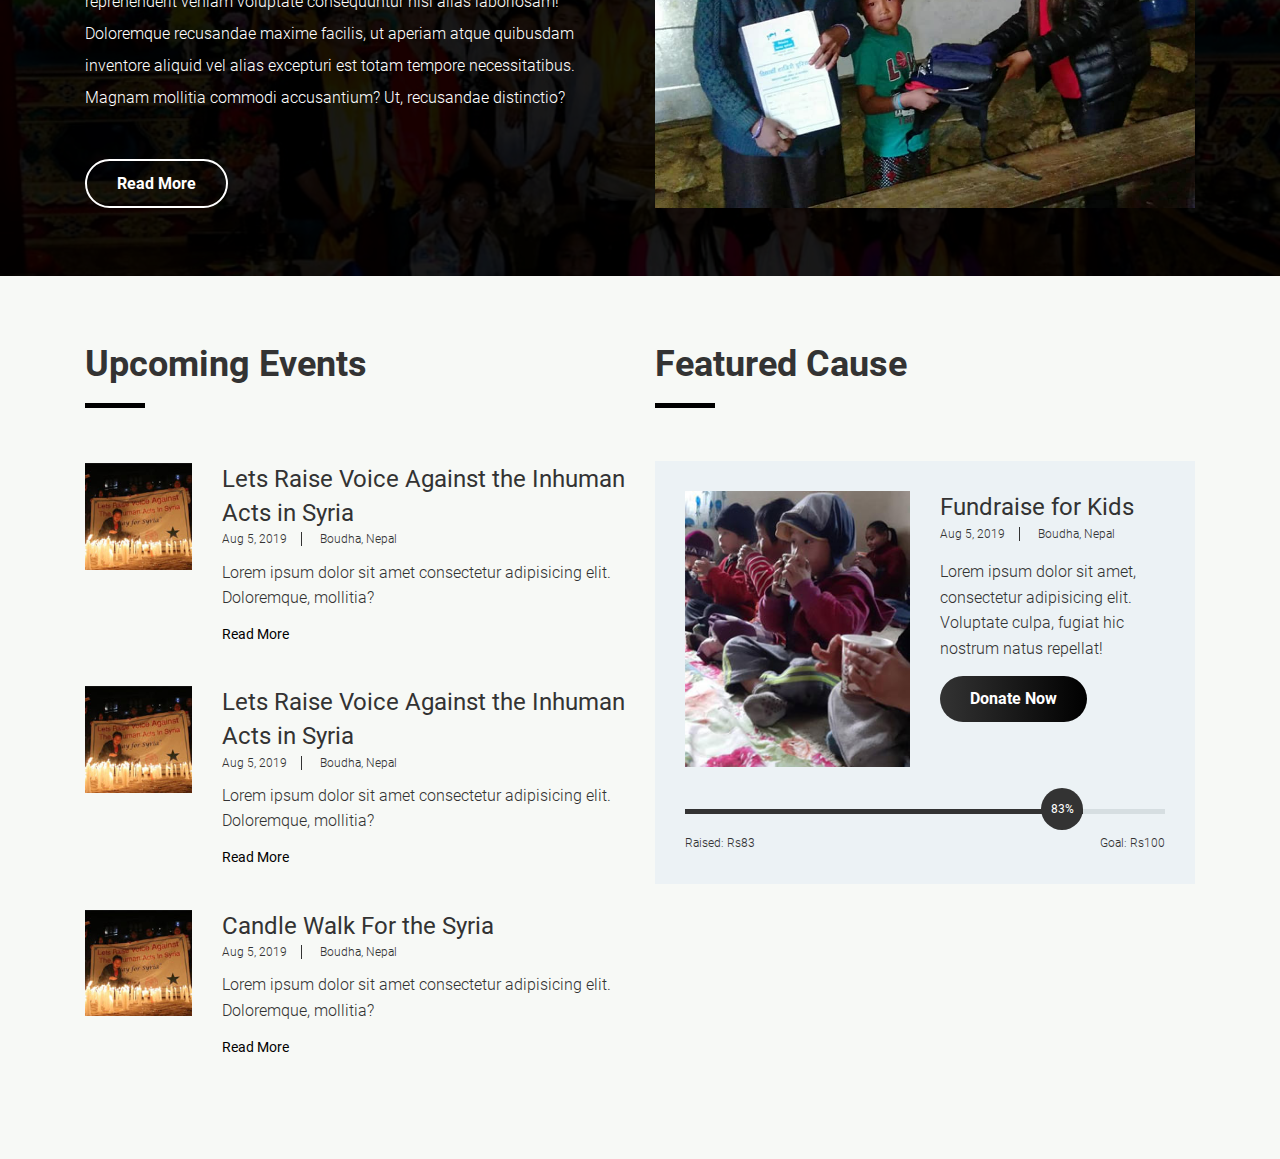
==== commit 61171b40: "events and featured complete" ====
--- a/index.html
+++ b/index.html
@@ -74,7 +74,8 @@
                     <div class="mainslider__content">
                         <h2>Slide One</h2>
                         <p>
-                            Lorem ipsum dolor, sit amet consectetur adipisicing elit. Ipsum commodi sit, harum tenetur quo
+                            Lorem ipsum dolor, sit amet consectetur adipisicing elit. Ipsum commodi sit, harum tenetur
+                            quo
                             repudiandae.
                         </p>
                     </div>
@@ -84,7 +85,8 @@
                     <div class="mainslider__content">
                         <h2>Slide Two</h2>
                         <p>
-                            Lorem ipsum dolor, sit amet consectetur adipisicing elit. Ipsum commodi sit, harum tenetur quo
+                            Lorem ipsum dolor, sit amet consectetur adipisicing elit. Ipsum commodi sit, harum tenetur
+                            quo
                             repudiandae.
                         </p>
                     </div>
@@ -94,7 +96,8 @@
                     <div class="mainslider__content">
                         <h2>Slide Three</h2>
                         <p>
-                            Lorem ipsum dolor, sit amet consectetur adipisicing elit. Ipsum commodi sit, harum tenetur quo
+                            Lorem ipsum dolor, sit amet consectetur adipisicing elit. Ipsum commodi sit, harum tenetur
+                            quo
                             repudiandae.
                         </p>
                     </div>
@@ -104,7 +107,8 @@
                     <div class="mainslider__content">
                         <h2>Slide Four</h2>
                         <p>
-                            Lorem ipsum dolor, sit amet consectetur adipisicing elit. Ipsum commodi sit, harum tenetur quo
+                            Lorem ipsum dolor, sit amet consectetur adipisicing elit. Ipsum commodi sit, harum tenetur
+                            quo
                             repudiandae.
                         </p>
                     </div>
@@ -114,7 +118,8 @@
                     <div class="mainslider__content">
                         <h2>Slide Five</h2>
                         <p>
-                            Lorem ipsum dolor, sit amet consectetur adipisicing elit. Ipsum commodi sit, harum tenetur quo
+                            Lorem ipsum dolor, sit amet consectetur adipisicing elit. Ipsum commodi sit, harum tenetur
+                            quo
                             repudiandae.
                         </p>
                     </div>
@@ -124,7 +129,8 @@
                     <div class="mainslider__content">
                         <h2>Slide Six</h2>
                         <p>
-                            Lorem ipsum dolor, sit amet consectetur adipisicing elit. Ipsum commodi sit, harum tenetur quo
+                            Lorem ipsum dolor, sit amet consectetur adipisicing elit. Ipsum commodi sit, harum tenetur
+                            quo
                             repudiandae.
                         </p>
                     </div>
@@ -147,7 +153,8 @@
                             <div class="card-body">
                                 <h2>Become a volunteer</h2>
                                 <p>
-                                    Lorem ipsum, dolor sit amet consectetur adipisicing elit. Quae dolorum vel corporis cupiditate inventore consequuntur.
+                                    Lorem ipsum, dolor sit amet consectetur adipisicing elit. Quae dolorum vel corporis
+                                    cupiditate inventore consequuntur.
                                 </p>
                             </div>
                         </div>
@@ -161,7 +168,8 @@
                             <div class="card-body">
                                 <h2>Dance & Music</h2>
                                 <p>
-                                    Lorem ipsum, dolor sit amet consectetur adipisicing elit. Quae dolorum vel corporis cupiditate inventore consequuntur.
+                                    Lorem ipsum, dolor sit amet consectetur adipisicing elit. Quae dolorum vel corporis
+                                    cupiditate inventore consequuntur.
                                 </p>
                             </div>
                         </div>
@@ -175,7 +183,8 @@
                             <div class="card-body">
                                 <h2>Online Conference</h2>
                                 <p>
-                                    Lorem ipsum, dolor sit amet consectetur adipisicing elit. Quae dolorum vel corporis cupiditate inventore consequuntur.
+                                    Lorem ipsum, dolor sit amet consectetur adipisicing elit. Quae dolorum vel corporis
+                                    cupiditate inventore consequuntur.
                                 </p>
                             </div>
                         </div>
@@ -196,9 +205,115 @@
                             Welcome to our Charity
                         </h2>
                         <p>
-                            Lorem ipsum dolor sit amet consectetur adipisicing elit. Facilis sapiente molestiae porro cumque, cum tempora explicabo quod, iste voluptatem reprehenderit veniam voluptate consequuntur nisi alias laboriosam! Doloremque recusandae maxime facilis, ut aperiam atque quibusdam inventore aliquid vel alias excepturi est totam tempore necessitatibus. Magnam mollitia commodi accusantium? Ut, recusandae distinctio?
+                            Lorem ipsum dolor sit amet consectetur adipisicing elit. Facilis sapiente molestiae porro
+                            cumque, cum tempora explicabo quod, iste voluptatem reprehenderit veniam voluptate
+                            consequuntur nisi alias laboriosam! Doloremque recusandae maxime facilis, ut aperiam atque
+                            quibusdam inventore aliquid vel alias excepturi est totam tempore necessitatibus. Magnam
+                            mollitia commodi accusantium? Ut, recusandae distinctio?
                         </p>
                         <a href="#" class="btn btn-transparent">read more</a>
+                    </div>
+                </div>
+            </div>
+        </section>
+        <section class="events-featured">
+            <div class="container">
+                <div class="row">
+                    <div class="col">
+                        <div class="events">
+                            <h2 class="main-title">Upcoming Events</h2>
+                            <ul>
+                                <li class="events__item">
+                                    <figure>
+                                        <img src="img/events-1.jpg" alt="Syria Events">
+                                    </figure>
+                                    <div class="events__content">
+                                        <h3>Lets Raise Voice Against the Inhuman Acts in Syria</h3>
+                                        <h6>
+                                            <span class="date">Aug 5, 2019</span>
+                                            <span class="place">Boudha, Nepal</span>
+                                        </h6>
+                                        <p>
+                                            Lorem ipsum dolor sit amet consectetur adipisicing elit. Doloremque,
+                                            mollitia?
+                                        </p>
+                                        <a href="#">Read More</a>
+                                    </div>
+                                </li>
+                                <li class="events__item">
+                                    <figure>
+                                        <img src="img/events-1.jpg" alt="Syria Events">
+                                    </figure>
+                                    <div class="events__content">
+                                        <h3>Lets Raise Voice Against the Inhuman Acts in Syria</h3>
+                                        <h6>
+                                            <span class="date">Aug 5, 2019</span>
+                                            <span class="place">Boudha, Nepal</span>
+                                        </h6>
+                                        <p>
+                                            Lorem ipsum dolor sit amet consectetur adipisicing elit. Doloremque,
+                                            mollitia?
+                                        </p>
+                                        <a href="#">Read More</a>
+                                    </div>
+                                </li>
+                                <li class="events__item">
+                                    <figure>
+                                        <img src="img/events-1.jpg" alt="Syria Events">
+                                    </figure>
+                                    <div class="events__content">
+                                        <h3>Candle Walk For the Syria</h3>
+                                        <h6>
+                                            <span class="date">Aug 5, 2019</span>
+                                            <span class="place">Boudha, Nepal</span>
+                                        </h6>
+                                        <p>
+                                            Lorem ipsum dolor sit amet consectetur adipisicing elit. Doloremque,
+                                            mollitia?
+                                        </p>
+                                        <a href="#">Read More</a>
+                                    </div>
+                                </li>
+                            </ul>
+                        </div>
+                    </div>
+                    <div class="col">
+                        <h2 class="main-title">
+                            Featured Cause
+                        </h2>
+                        <div class="highlight-events">
+                            <div class="row">
+                                <div class="highlight-col">
+                                    <figure>
+                                        <img src="img/featured.jpg" alt="Featured Image">
+                                    </figure>
+                                </div>
+                                <div class="highlight-col">
+                                    <h3>Fundraise for Kids</h3>
+                                    <h6>
+                                        <span class="date">Aug 5, 2019</span>
+                                        <span class="place">Boudha, Nepal</span>
+                                    </h6>
+                                    <p>
+                                        Lorem ipsum dolor sit amet, consectetur adipisicing elit. Voluptate culpa, fugiat hic nostrum natus repellat!
+                                    </p>
+                                    <a href="#" class="btn btn-primary">Donate Now</a>
+                                </div>
+                            </div>
+                            <div class="progress">
+                                <div>
+                                    <span class="progress__line">
+                                        <span>
+                                            83%
+                                        </span>
+                                    </span>
+                                </div>
+                                <div class="progress__money">
+                                    <div>Raised: Rs<span class="js-raised-money">83<span></div>
+                                    <div>Goal: Rs<span class="js-goal-money"><span>100</span></div>
+                                </div>
+                            </div>
+                        </div>
                     </div>
                 </div>
             </div>
--- a/css/style.css
+++ b/css/style.css
@@ -75,6 +75,22 @@
     max-width: 100%;
 }
 
+p {
+    font-size: 1.4rem;
+    font-weight: 300;
+}
+
+h3 {
+    font-weight: normal;
+    line-height: 1.2;
+    font-size: 2rem
+}
+
+h6 {
+    font-weight: 300;
+    font-size: 1.2rem;
+}
+
 /* Utility Class */
 .container {
     width: 100%;
@@ -136,11 +152,59 @@
 
 }
 
-p {
-    font-size: 1.4rem;
+.btn-primary {
+    font-weight: bold;
+    background: -moz-linear-gradient(180deg, rgba(0,0,0,1) 0%, rgba(51,51,51,1) 100%);
+    background: -webkit-gradient(linear, left top, right top, color-stop(0%, rgba(0,0,0,1)), color-stop(100%, rgba(51,51,51,1)));
+    background: -webkit-linear-gradient(180deg, rgba(0,0,0,1) 0%, rgba(51,51,51,1) 100%);
+    background: -o-linear-gradient(180deg, rgba(0,0,0,1) 0%, rgba(51,51,51,1) 100%);
+    background: -ms-linear-gradient(180deg, rgba(0,0,0,1) 0%, rgba(51,51,51,1) 100%);
+    background: linear-gradient(270deg, rgba(0,0,0,1) 0%, rgba(51,51,51,1) 100%);
+    filter: progid:DXImageTransform.Microsoft.gradient( startColorstr='#000000', endColorstr='#333333',GradientType=1 );
+    border-radius: 2rem;
+}
+
+.progress > div:nth-child(1) {
+    width: 100%;
+    height: 5px;
+    background: #d6dee1;
+    position: relative;
+}
+
+.progress__line {
+    width: 83%;
+    height: 100%;
+    background-color: #333;
+    position: absolute;
+    left: 0;
+    top: 0;
+}
+
+.progress__line > span {
+    position: absolute;
+    right:0;
+    width: 4.2rem;
+    height: 4.2rem;
+    top: -21px;
+    background: #333;
+    border-radius: 50%;
+    color: #fff;
+    font-size: 1.2rem;
+    display: flex;
+    display: -ms-flexbox;
+    justify-content: center;
+    align-items: center;
+}
+
+
+.progress__money {
+    padding-top: 2rem;
     font-weight: 300;
-}
-
+    display: flex;
+    display: -ms-flexbox;
+    justify-content: space-between;
+    font-size: 1.2rem;
+}
 /* Header */
 .header {
     display: initial;
@@ -541,7 +605,7 @@
     padding: 3rem 0;
     background: url(../img/charity-bckg.jpg) no-repeat center center/cover;
     color: #fff;
-    z-index: 99;
+    z-index: 1;
 }
 
 .charity::after {
@@ -562,6 +626,70 @@
 .charity p {
     margin-bottom: 1.5rem;
 }
+
+/* Section: Events and Featured */
+.events__item {
+    padding-bottom: 2rem;
+}
+
+.events__item figure {
+    width: 144px;
+    margin: 0 auto;
+}
+
+h6 span.date {
+    padding-right: 1.5rem;
+    margin-right: 1.5rem;
+    position: relative;
+}
+
+h6 span.date:after {
+    content: '';
+    position: absolute;
+    width: 0.1rem;
+    height: 100%;
+    background-color: #333;
+    top: 0;
+    right: 0;
+}
+
+.events-featured {
+    padding: 3rem 0;
+}
+
+.events__content p {
+    padding: 1rem 0;
+}
+
+.events__content a {
+    display: inline-block;
+    font-weight: normal;
+    color:  #000;
+    font-size: 1.4rem;
+}
+
+.highlight-events {
+    background: #ecf2f5;
+    padding: 1.5rem;
+}
+
+.highlight-col p {
+    padding: 1.5rem 0;
+}
+
+.highlight-events figure {
+    text-align: center;
+}
+
+.highlight-col {
+    display: block;
+    width: 100%;
+}
+
+.highlight-events .progress {
+    padding-top: 2.5rem;
+}
+
 
 /* Media queries */
 @media(min-width: 576px) {
@@ -613,11 +741,30 @@
         font-size: 2.9rem;
     }
 
-    .btn-transparent {
+    .btn-transparent,
+    .btn-primary {
         padding: 1rem 1.5rem;
         font-size: 1.5rem;
         border-radius: 3rem;
     }
+
+    .events__item {
+        display: flex;
+        display: -ms-flexbox;
+        padding-bottom: 3rem;
+    }
+
+    .events__item figure {
+        display: inline-block;
+        margin-right: 3rem;
+    }
+
+    h3 {
+        font-size: 2.2rem;
+        line-height: 1.4;
+    }
+
+    
 
 }
 
@@ -718,9 +865,23 @@
         font-size: 3.2rem;
     }
 
-    .btn-transparent {
+    .btn-transparent,
+    .btn-primary {
         padding: 1rem 2.5rem;
         font-size: 1.6rem;
+    }
+
+    h3 {
+        font-size: 2.4rem;
+    }
+
+    .highlight-col {
+        flex: 0 0 50%;
+        max-width: 50%;
+    }
+
+    .highlight-events {
+        padding: 2rem;
     }
 }
 
@@ -742,7 +903,8 @@
     }
 
     .work,
-    .charity {
+    .charity,
+    .events-featured {
         padding: 6rem 0;
     }    
 
@@ -769,8 +931,18 @@
         line-height: 2;
     }
 
-    .btn-transparent {
+    .btn-transparent,
+    .btn-primary {
         padding: 1rem 3rem;
+    }
+
+    .events-featured .col {
+        flex: 0 0 50%;
+        max-width: 50%;
+    }
+
+    .highlight-events {
+        padding: 2.5rem;
     }
    
 }
@@ -780,8 +952,24 @@
         max-width: 1140px;
     }
 
-    .work .card {
+    .work .card, .highlight-events {
         padding: 3rem;
     }
-}
-
+
+    .events ul {
+        padding-top: 4rem;
+    }
+
+    .highlight-events {
+        margin-top: 5.3rem;
+    }
+
+    .events__item {
+        padding-bottom: 4rem;
+    }
+
+    .highlight-events .progress {
+        padding-top: 3.5rem;
+    }
+}
+
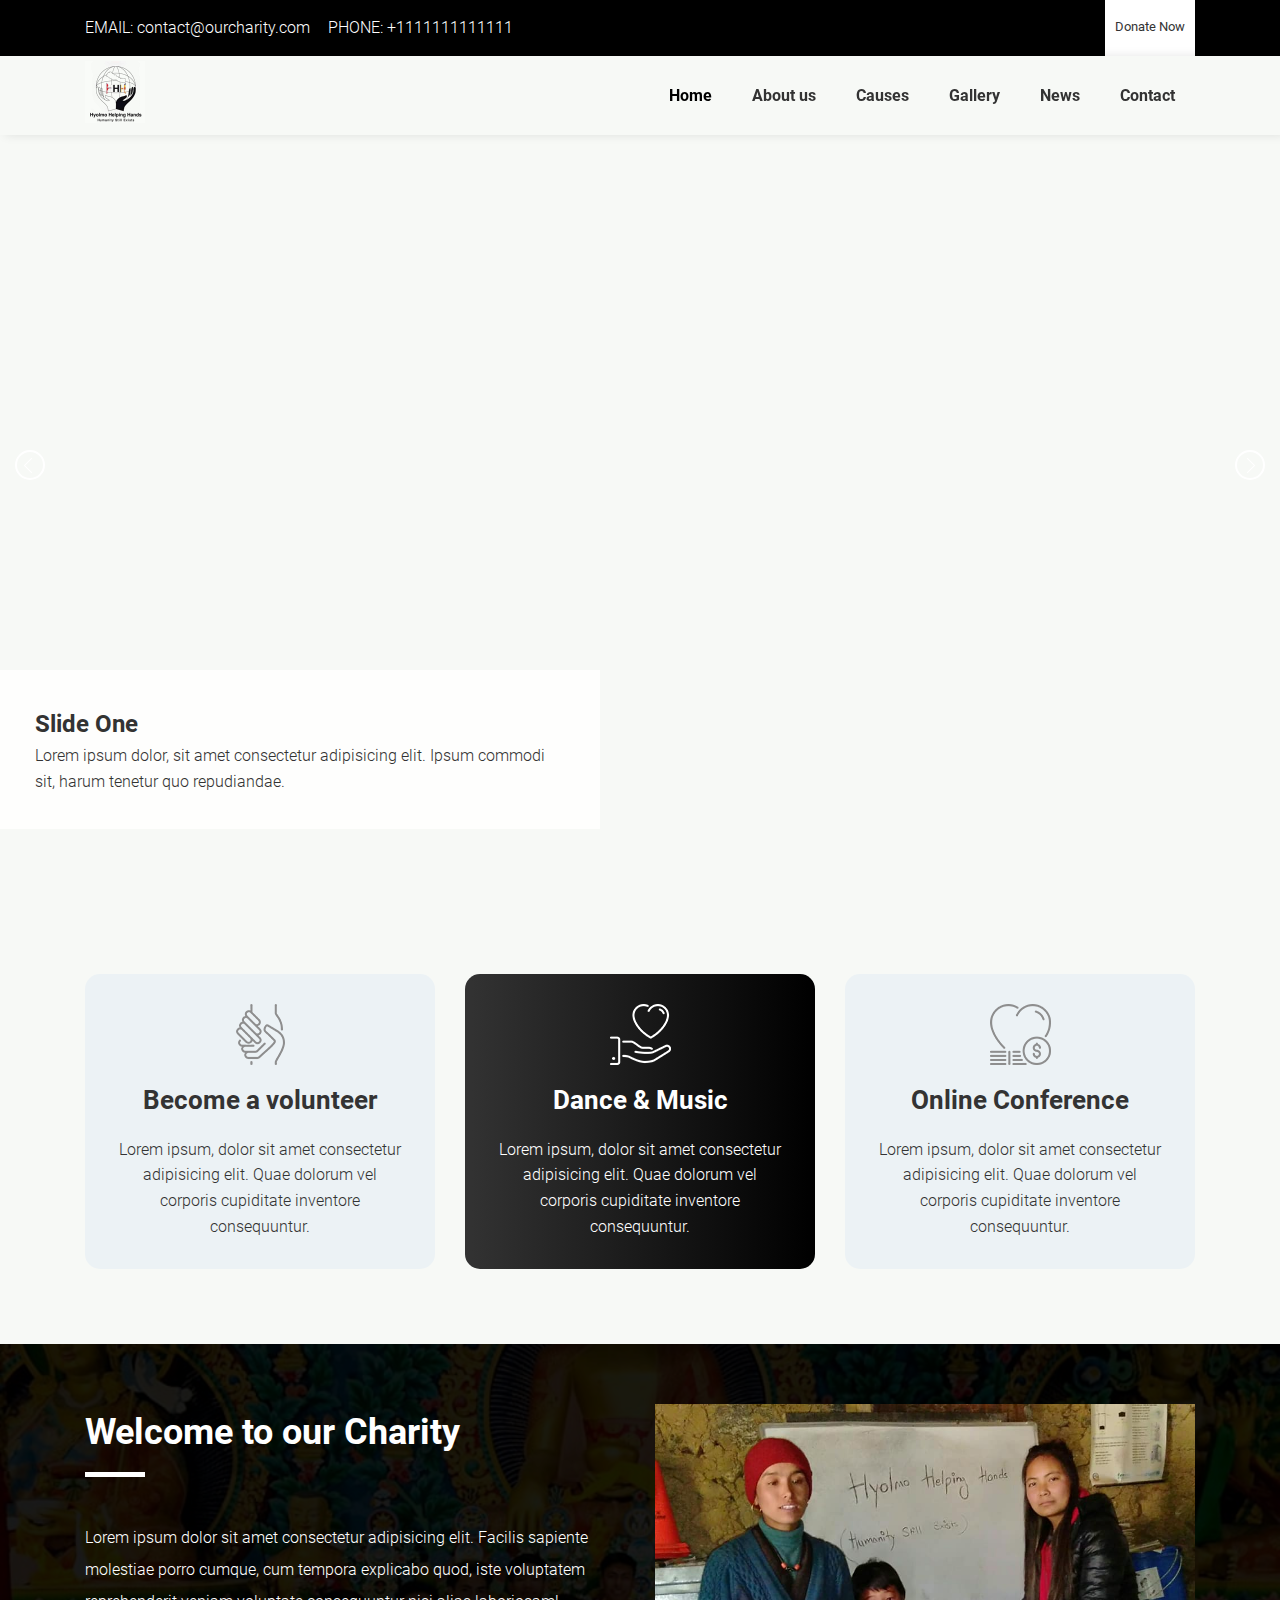
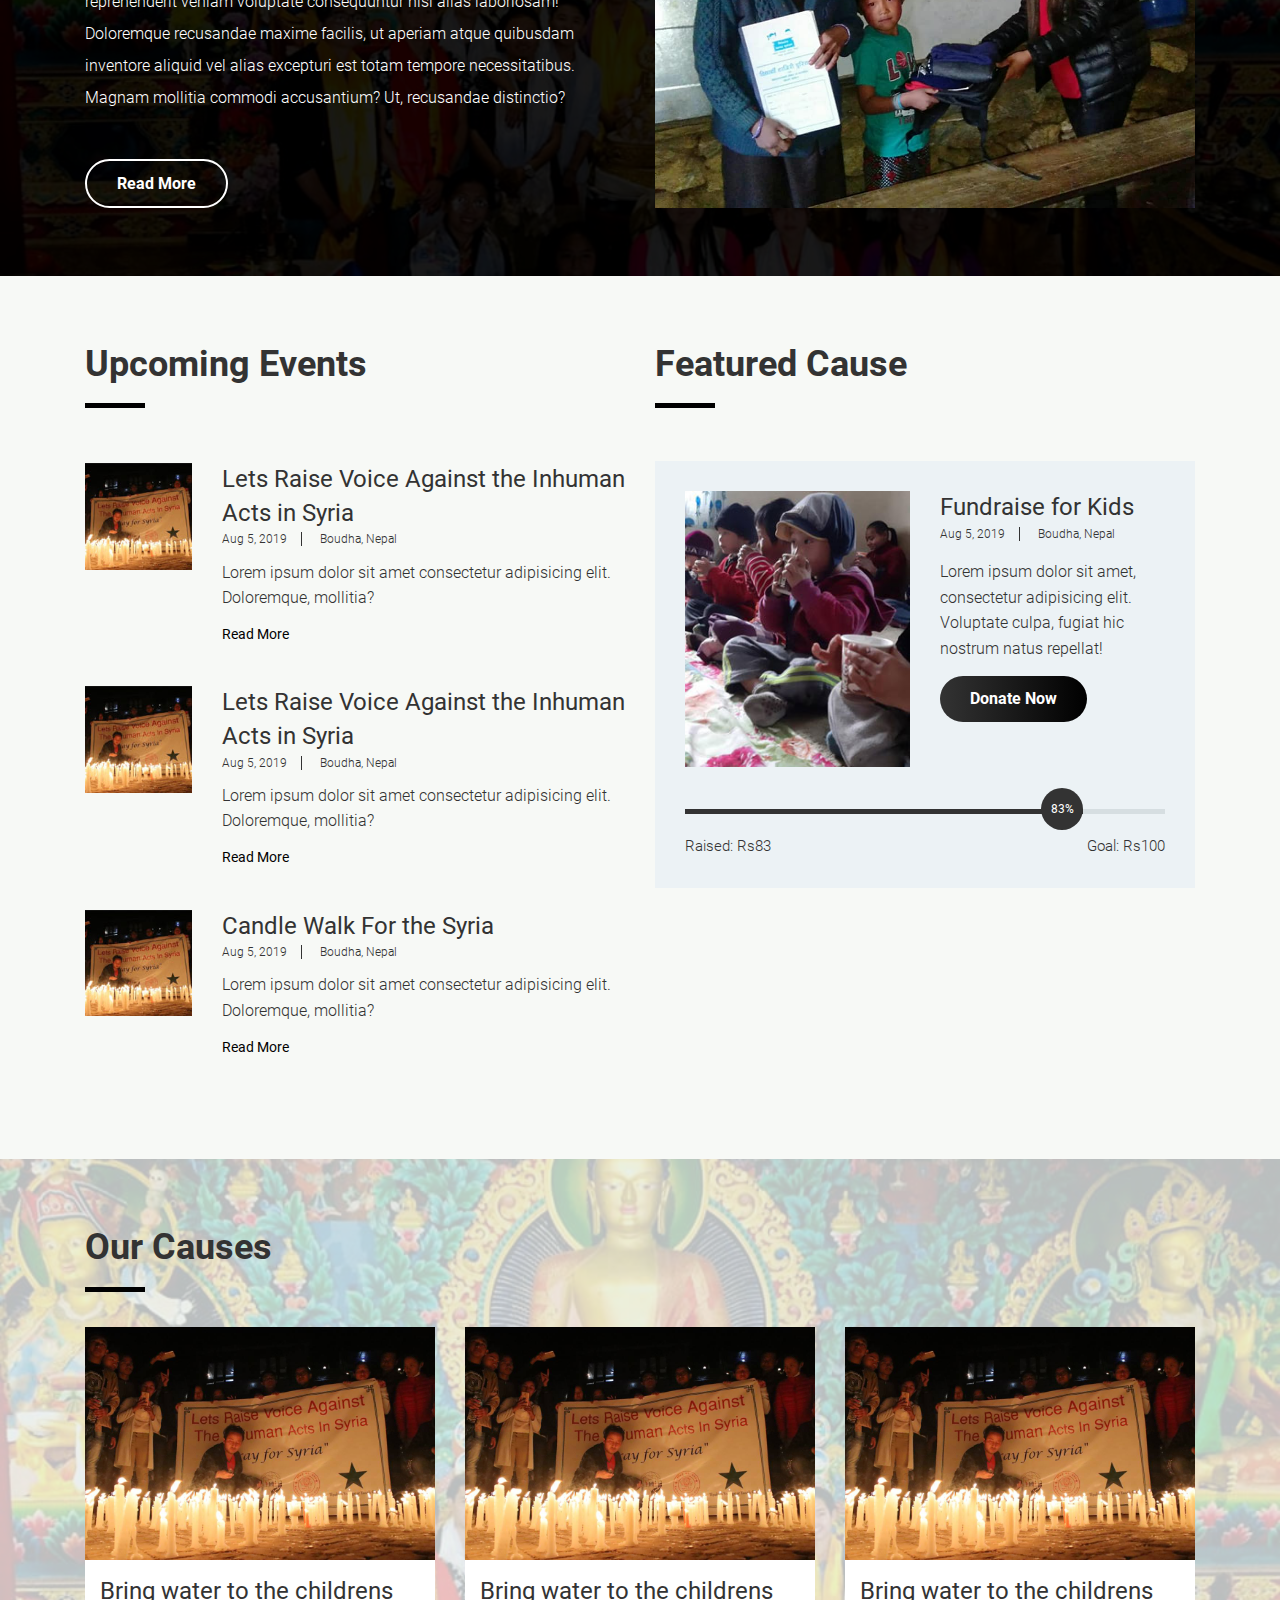
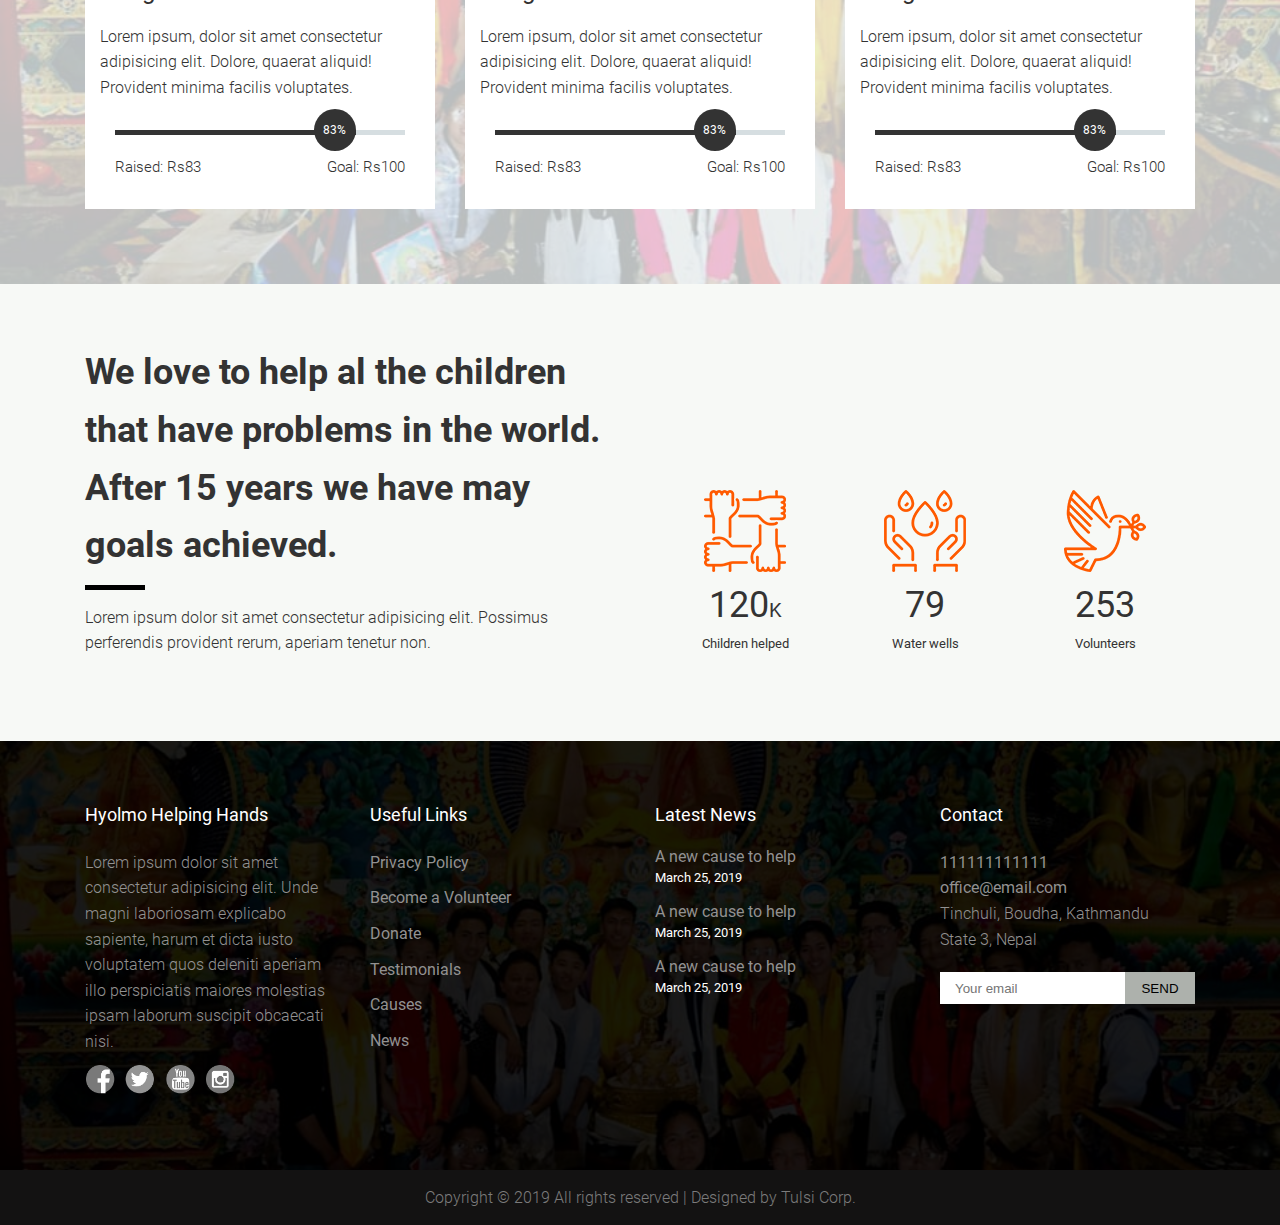
==== commit 978a4cf4: "landing page completed" ====
--- a/index.html
+++ b/index.html
@@ -295,7 +295,8 @@
                                         <span class="place">Boudha, Nepal</span>
                                     </h6>
                                     <p>
-                                        Lorem ipsum dolor sit amet, consectetur adipisicing elit. Voluptate culpa, fugiat hic nostrum natus repellat!
+                                        Lorem ipsum dolor sit amet, consectetur adipisicing elit. Voluptate culpa,
+                                        fugiat hic nostrum natus repellat!
                                     </p>
                                     <a href="#" class="btn btn-primary">Donate Now</a>
                                 </div>
@@ -309,17 +310,267 @@
                                     </span>
                                 </div>
                                 <div class="progress__money">
-                                    <div>Raised: Rs<span class="js-raised-money">83<span></div>
-                                    <div>Goal: Rs<span class="js-goal-money"><span>100</span></div>
+                                    <div>Raised: Rs<span class="js-raised-money">83</span></div>
+                                    <div>Goal: Rs<span class="js-goal-money">100</span></div>
                                 </div>
                             </div>
                         </div>
+                    </div>
+                </div>
+            </div>
+        </section>
+        <section class="causes">
+            <div class="container">
+                <div class="row">
+                    <div class="col">
+                        <h2 class="main-title">
+                            Our Causes
+                        </h2>
+                        <ul class="row">
+                            <li>
+                                <div class="causes__item">
+                                    <figure>
+                                        <img src="img/evts.jpg" alt="Syria events">
+                                        <div class="overlay text-center">
+                                            <a href="#" class="btn btn-primary">Donate Now</a>
+                                        </div>
+                                    </figure>
+                                    <div class="causes__content">
+                                        <h3>
+                                            <a href="#">Bring water to the childrens</a>
+                                        </h3>
+                                        <p>
+                                            Lorem ipsum, dolor sit amet consectetur adipisicing elit. Dolore, quaerat
+                                            aliquid! Provident minima facilis voluptates.
+                                        </p>
+                                        <div class="progress">
+                                            <div>
+                                                <span class="progress__line">
+                                                    <span>
+                                                        83%
+                                                    </span>
+                                                </span>
+                                            </div>
+                                            <div class="progress__money">
+                                                <div>Raised: Rs<span class="js-raised-money">83</span></div>
+                                                <div>Goal: Rs<span class="js-goal-money">100</span></div>
+                                            </div>
+                                        </div>
+                                    </div>
+                                </div>
+                            </li>
+                            <li>
+                                <div class="causes__item">
+                                    <figure>
+                                        <img src="img/evts.jpg" alt="Syria events">
+                                        <div class="overlay text-center">
+                                            <a href="#" class="btn btn-primary">Donate Now</a>
+                                        </div>
+                                    </figure>
+                                    <div class="causes__content">
+                                        <h3>
+                                            <a href="#">Bring water to the childrens</a>
+                                        </h3>
+                                        <p>
+                                            Lorem ipsum, dolor sit amet consectetur adipisicing elit. Dolore, quaerat
+                                            aliquid! Provident minima facilis voluptates.
+                                        </p>
+                                        <div class="progress">
+                                            <div>
+                                                <span class="progress__line">
+                                                    <span>
+                                                        83%
+                                                    </span>
+                                                </span>
+                                            </div>
+                                            <div class="progress__money">
+                                                <div>Raised: Rs<span class="js-raised-money">83</span></div>
+                                                <div>Goal: Rs<span class="js-goal-money">100</span></div>
+                                            </div>
+                                        </div>
+                                    </div>
+                                </div>
+                            </li>
+                            <li>
+                                <div class="causes__item">
+                                    <figure>
+                                        <img src="img/evts.jpg" alt="Syria events">
+                                        <div class="overlay text-center">
+                                            <a href="#" class="btn btn-primary">Donate Now</a>
+                                        </div>
+                                    </figure>
+                                    <div class="causes__content">
+                                        <h3>
+                                            <a href="#">Bring water to the childrens</a>
+                                        </h3>
+                                        <p>
+                                            Lorem ipsum, dolor sit amet consectetur adipisicing elit. Dolore, quaerat
+                                            aliquid! Provident minima facilis voluptates.
+                                        </p>
+                                        <div class="progress">
+                                            <div>
+                                                <span class="progress__line">
+                                                    <span>
+                                                        83%
+                                                    </span>
+                                                </span>
+                                            </div>
+                                            <div class="progress__money">
+                                                <div>Raised: Rs<span class="js-raised-money">83</span></div>
+                                                <div>Goal: Rs<span class="js-goal-money">100</span></div>
+                                            </div>
+                                        </div>
+                                    </div>
+                                </div>
+                            </li>
+                        </ul>
+                    </div>
+                </div>
+            </div>
+        </section>
+        <section class="achivement">
+            <div class="container">
+                <div class="row">
+                    <div class="col">
+                        <h2 class="main-title">
+                            We love to help al the children that have problems in the world. After 15 years we have may
+                            goals achieved.
+                        </h2>
+                        <p>
+                            Lorem ipsum dolor sit amet consectetur adipisicing elit. Possimus perferendis provident
+                            rerum, aperiam tenetur non.
+                        </p>
+                    </div>
+                    <div class="col">
+                        <ul>
+                            <li>
+                                <figure>
+                                    <img src="img/teamwork.png" alt="Team Work Icon">
+                                </figure>
+                                <h3>120<span>k</span></h3>
+                                <small>Children helped</small>
+                            </li>
+                            <li>
+                                <figure>
+                                    <img src="img/donation.png" alt="Donation Icon">
+                                </figure>
+                                <h3>79</h3>
+                                <small>Water wells</small>
+                            </li>
+                            <li>
+                                <figure>
+                                    <img src="img/dove.png" alt="Volunteer Icon">
+                                </figure>
+                                <h3>253</h3>
+                                <small>Volunteers</small>
+                            </li>
+                        </ul>
                     </div>
                 </div>
             </div>
         </section>
     </main>
+    <footer>
+        <div class="top-footer">
+            <div class="container">
+                <div class="row">
+                    <div class="col">
+                        <!-- <figure>
+                            <a href="#"><img src="img/logo.png" alt="Hyolmo Helping Hands"></a>
+                        </figure> -->
+                        <h4 class="footer-title">
+                            Hyolmo Helping Hands
+                        </h4>
+                        <p>
+                            Lorem ipsum dolor sit amet consectetur adipisicing elit. Unde magni laboriosam explicabo
+                            sapiente, harum et dicta iusto voluptatem quos deleniti aperiam illo perspiciatis maiores
+                            molestias ipsam laborum suscipit obcaecati nisi.
+                        </p>
+                        <div class="social-links">
+                            <ul>
+                                <li>
+                                    <a href="#">Facebook</a>
+                                </li>
+                                <li>
+                                    <a href="#">Twitter</a>
+                                </li>
+                                <li>
+                                    <a href="#">Youtube</a>
+                                </li>
+                                <li>
+                                    <a href="#">Instagram</a>
+                                </li>
+                            </ul>
+                        </div>
+                    </div>
+                    <div class="col">
+                        <h4 class="footer-title">
+                            Useful Links
+                        </h4>
+                        <ul>
+                            <li><a href="#">Privacy Policy</a></li>
+                            <li><a href="#">Become a Volunteer</a></li>
+                            <li><a href="#">Donate</a></li>
+                            <li><a href="#">Testimonials</a></li>
+                            <li><a href="#">Causes</a></li>
+                            <li><a href="#">News</a></li>
+                        </ul>
+                    </div>
+                    <div class="col">
+                        <h4 class="footer-title">
+                            Latest News
+                        </h4>
+                        <ul class="latest-news">
+                            <li>
+                                <a href="#">A new cause to help</a>
+                                <small>March 25, 2019</small>
+                            </li>
+                            <li>
+                                <a href="#">A new cause to help</a>
+                                <small>March 25, 2019</small>
+                            </li>
+                            <li>
+                                <a href="#">A new cause to help</a>
+                                <small>March 25, 2019</small>
+                            </li>
+                        </ul>
+                    </div>
+                    <div class="col">
+                        <h4 class="footer-title">
+                            Contact
+                        </h4>
+                        <ul>
+                            <li><a href="tel:1111111">111111111111</a></li>
+                            <li><a href="mailto:asdfasdf">office@email.com</a></li>
+                            <li>
+                                <p>
+                                    Tinchuli, Boudha, Kathmandu <br>
+                                    State 3, Nepal
+                                </p>
+                            </li>
+                        </ul>
+                        <div class="subscribe-form">
+                            <form>
+                                <input type="email" placeholder="Your email">
+                                <input type="submit" value="SEND">
+                            </form>
+                        </div>
+                    </div>
+                </div>
+            </div>
+        </div>
+        <div class="bottom-footer">
+            <div class="container">
+                <div class="row">
+                    <div class="col">
+                        <p class="text-center">
+                            Copyright &copy; 2019 All rights reserved | Designed by Tulsi Corp.
+                        </p>
+                    </div>
+                </div>
+            </div>
+        </div>
+    </footer>
     <script src="js/main.js"></script>
 </body>
-
 </html>--- a/css/style.css
+++ b/css/style.css
@@ -138,6 +138,7 @@
     padding: .5rem 1rem;
     color: #fff;
     text-transform: capitalize;
+    border: none;
 }
 
 .btn-transparent {
@@ -690,6 +691,243 @@
     padding-top: 2.5rem;
 }
 
+/* Section: Causes */
+.causes {
+    background: url(../img/charity-bckg.jpg) no-repeat center center/cover;
+    position: relative;
+    z-index: 1;
+    padding: 3rem 0;
+}
+
+.causes ul {
+    padding-top: 2rem;
+}
+
+.causes:after {
+    content: '';
+    position: absolute;
+    width: 100%;
+    height: 100%;
+    left: 0;
+    top: 0;
+    background:rgba(232,237,238,.8);
+    z-index: -1;
+}
+
+.causes__item {
+    background: #fff;
+    margin-bottom: 1.5rem;
+}
+
+.causes__content {
+    padding: 1.5rem;
+}
+
+.causes__content p {
+    padding: 1.5rem 0;
+}
+
+.causes__content .progress {
+    padding: 1.5rem;
+}
+
+h3 a {
+    color: #333;
+    animation: 0.3s ease;
+}
+
+h3 a:hover {
+    color: #000;
+}
+
+/* Section: Achievement */
+.achivement {
+    padding: 3rem 0;
+}
+
+.achivement .col {
+    padding-bottom: 2.5rem;
+    display: block;
+    width: 100%;
+}
+
+.achivement .col ul {
+    text-align: center;
+    display: block;
+    width: 100%;
+}
+
+.achivement .col ul li {
+    display: block;
+    width: 100%;
+    margin-bottom: 1.5rem;
+}
+
+/* footer */
+.top-footer {
+    background: url(../img/charity-bckg.jpg) no-repeat center center/cover;
+    color: #fff;
+    padding: ;
+    position: relative;
+    z-index: 1;
+    padding: 3rem 0;
+}
+
+.top-footer:after {
+    content: '';
+    position: absolute;
+    left: 0;
+    right: 0;
+    top: 0;
+    width: 100%;
+    height: 100%;
+    background: rgba(0,0,0,0.9);
+    z-index: -1;
+}
+
+.bottom-footer {
+    padding: 1rem 0;
+    font-size: 12px;
+    color: #7b7b7b;
+    background: #131212; 
+}
+
+.top-footer p,
+.top-footer a {
+    color: #929191;
+}
+
+.top-footer .col {
+    flex: 0 0 100%;
+    max-width: 100%;
+    padding-bottom: 1.5rem;
+}
+
+.footer-title {
+    font-weight: normal;
+    font-size: 1.8rem;
+    margin-bottom: 1.5rem;
+}
+
+.bottom-footer .col {
+    display: block;
+}
+
+.social-links {
+    padding-top: 1rem;
+}
+
+.social-links li{
+    margin-right: 10px;
+}
+
+.social-links li a{
+    display: inline-block;
+    text-indent: -9999px;
+    width: 30px;
+    height: 30px;
+    position: relative;
+}
+
+.social-links li a:after{
+    content: '';
+    position: absolute;
+    background: url(../img/social-icons-sprite.png) no-repeat;
+    width: 100%;
+    height: 100%;
+    top: 0;
+    left: 0;
+    background-size: 120px;
+    background-position: 1px 0;
+    animation: 0.3 ease-in-out;
+}
+
+.social-links li a:hover:after {
+    background-position: 1px -31px;
+}
+
+.social-links li:nth-child(2) a:after{
+    background-position: -29px 0;
+}
+
+.social-links li:nth-child(2) a:hover:after{
+    background-position: -29px -31px;
+}
+
+.social-links li:nth-child(3) a:after{
+    background-position: -58px 0;
+}
+
+.social-links li:nth-child(3) a:hover:after{
+    background-position: -58px -31px;
+}
+
+.social-links li:nth-child(4) a:after{
+    background-position: -88px 0;
+}
+
+.social-links li:nth-child(4) a:hover:after{
+    background-position: -88px -31px;
+}
+
+.social-links ul {
+    display: flex;
+    display: -ms-flexbox;
+}
+
+.top-footer .col:nth-child(2) ul a {
+    display: inline-block;
+}
+
+.top-footer .latest-news li{
+    margin-bottom: 1rem;
+}
+
+.top-footer .latest-news a {
+    display: block;
+    width: 100%;
+    line-height: .9;
+}
+
+.subscribe-form {
+    padding-top: 2rem
+}
+
+.subscribe-form form {
+    display: flex;
+    display: -ms-flexbox;
+}
+
+.subscribe-form form input {
+    height: 32px;
+    border: none;
+    box-shadow: none;
+}
+
+.subscribe-form form input:not([type="submit"]) {
+    width: calc(100% - 70px);
+    padding: 10px 15px;
+}
+
+.subscribe-form form input[type="submit"] {
+    width: 70px;
+    text-align: center;
+    background: #adb1ac
+}
+
+.bottom-footer .col {
+    flex: 0 0 100%;
+    max-width: 100%;
+}
+
+.top-footer ul li a {
+    transition: 0.3s ease;
+}
+
+.top-footer ul li a:hover {
+    color: #fff;
+}
+
 
 /* Media queries */
 @media(min-width: 576px) {
@@ -764,7 +1002,20 @@
         line-height: 1.4;
     }
 
+    .causes ul.row {
+        justify-content: center;
+    }
+
+    .causes ul.row li {
+        flex: 0 0 50%;
+        max-width: 100%;
+    }
     
+    .achivement .col ul {
+        display: flex;
+        display: -ms-flexbox;
+        justify-content: space-between;
+    }
 
 }
 
@@ -883,6 +1134,56 @@
     .highlight-events {
         padding: 2rem;
     }
+
+    .causes__item figure{
+        position: relative;
+        margin: 0;
+        padding: 0;
+        font-size: 0;
+        animation: 0.3s ease;
+    }
+
+    .causes__item figure:hover .overlay{
+        visibility: visible;
+        z-index: 1;
+    }
+
+    .causes__item .overlay {
+        position: absolute;
+        left: 0;
+        top: 0;
+        display: flex;
+        display: -ms-flexbox;
+        justify-content: center;
+        align-items: center;
+        width: 100%;
+        height: 100%;
+        background: rgba(0,0,0,0.6);
+        visibility: hidden;
+        z-index: -1;
+    }
+
+    .achivement .row {
+        align-items
+    }
+
+    .achivement .col {
+        flex: 0 0 50%;
+        max-width: 50%;
+    }
+
+    .achivement .col:nth-child(2) {
+        align-self: flex-end;
+    }
+
+    .achivement .col ul li {
+        margin-bottom: 0;
+    }
+
+    .top-footer .col {
+        max-width: 50%;
+        flex: 0 0 50%;
+    }
 }
 
 @media(min-width: 992px) {
@@ -904,7 +1205,9 @@
 
     .work,
     .charity,
-    .events-featured {
+    .events-featured,
+    .causes,
+    .top-footer {
         padding: 6rem 0;
     }    
 
@@ -945,6 +1248,48 @@
         padding: 2.5rem;
     }
    
+    .progress__money {
+        font-size: 1.5rem;
+    }
+
+    .causes ul.row li{
+        flex: 0 0 33.333333%;
+        max-width: 33.333333%;
+    }
+
+    .achivement {
+        padding: 6rem 0;
+    }
+
+    .achivement h3 {
+        font-size: 3.6rem;
+    }
+
+    .achivement h3 span {
+        font-size: 2rem;
+        text-transform: uppercase;
+    }
+
+    .top-footer .col {
+        max-width: 25%;
+        flex: 0 0 25%;
+    }
+
+    .bottom-footer {
+        padding: 1.5rem 0;
+    }
+
+    .top-footer .latest-news li{
+        margin-bottom: 1.5rem;
+    }
+
+    .top-footer .col:nth-child(2) ul li {
+        margin-bottom: 1rem;
+    }
+
+    .footer-title {
+        margin-bottom: 2rem;
+    }
 }
 
 @media(min-width: 1200px) {
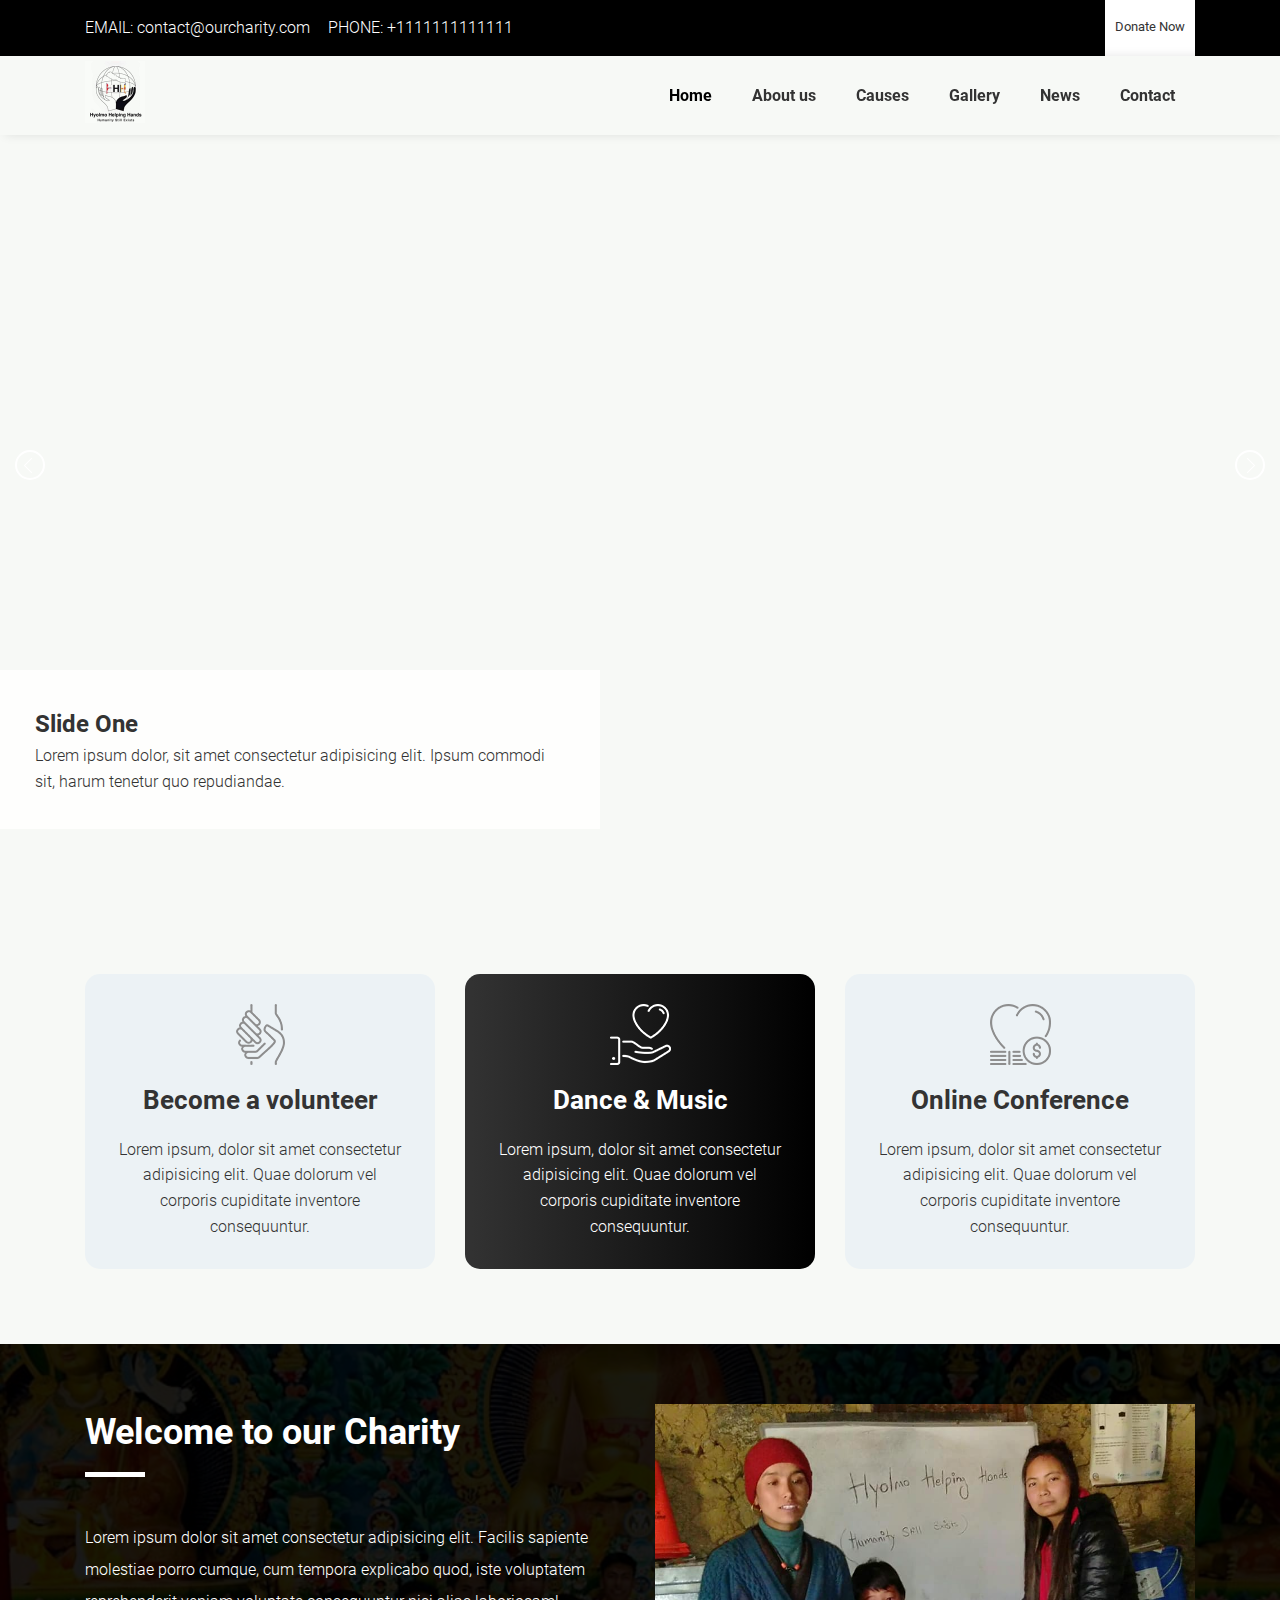
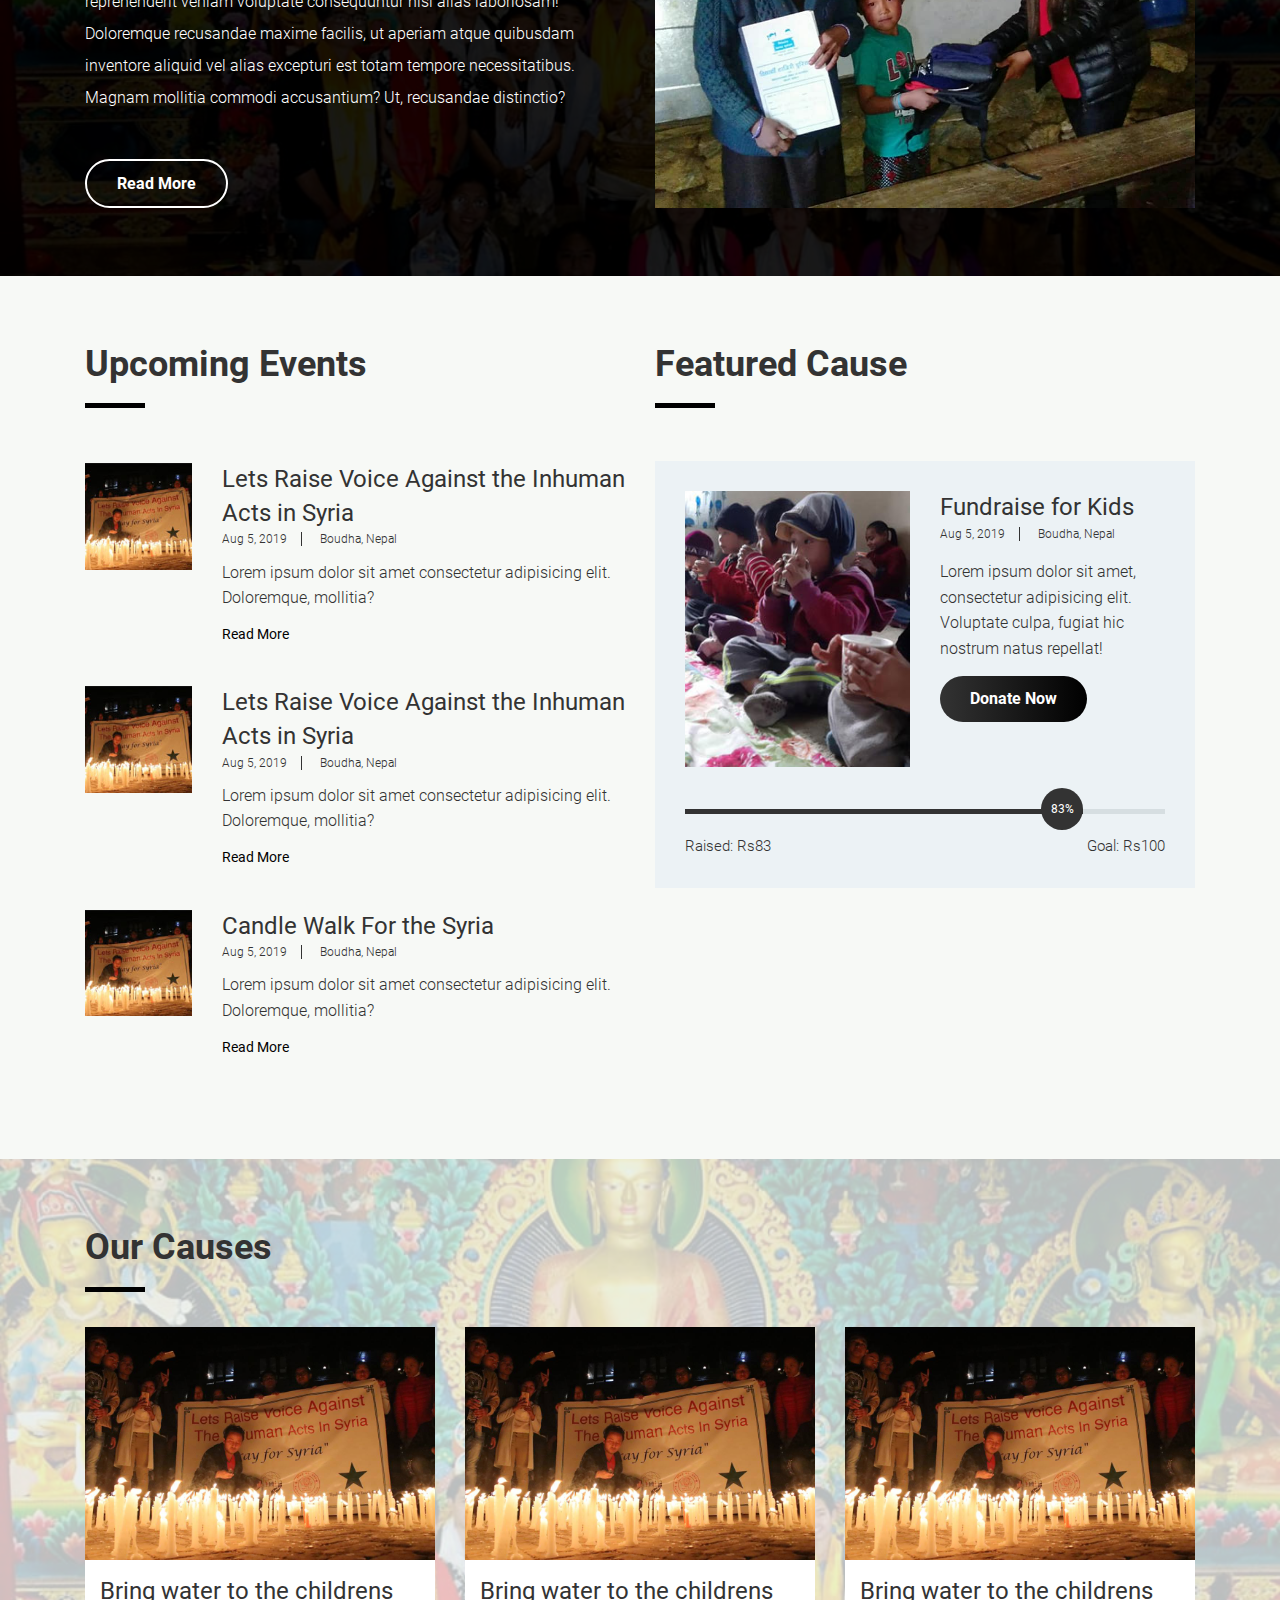
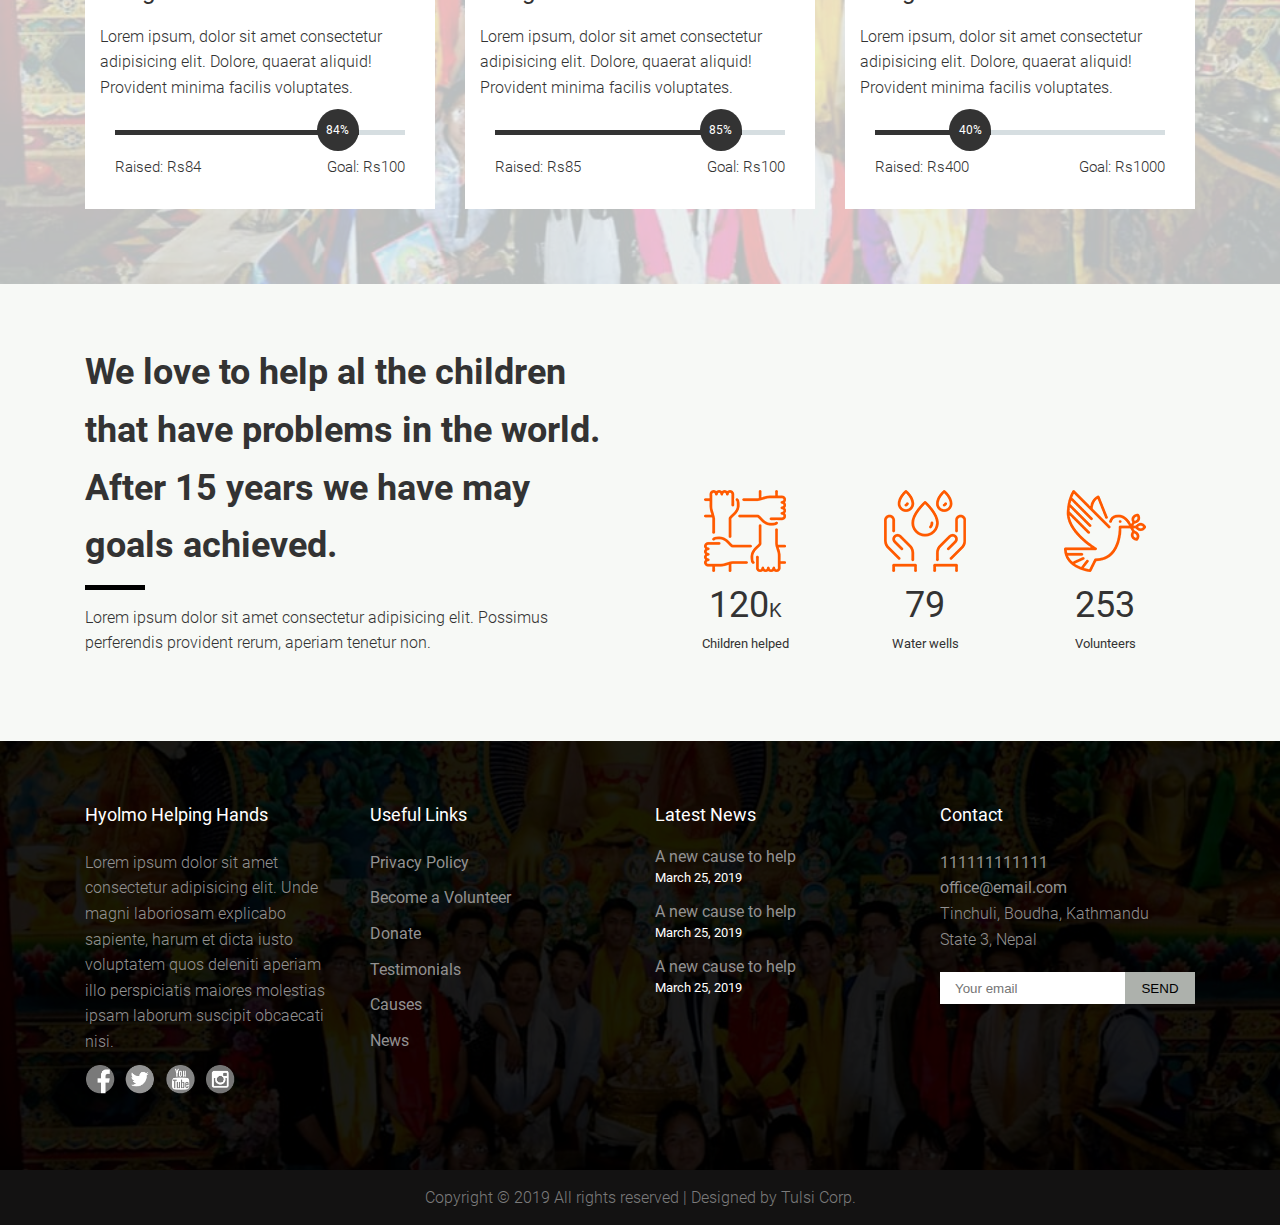
==== commit 042fdb85: "make slider dynamic" ====
--- a/index.html
+++ b/index.html
@@ -6,6 +6,7 @@
     <meta name="viewport" content="width=device-width, initial-scale=1.0">
     <meta http-equiv="X-UA-Compatible" content="ie=edge">
     <title>Hyolmo Helping Hands | Homepage</title>
+    <link rel="shortcut icon" type="image/x-icon" href="favicon.ico">
     <link rel="stylesheet" href="css/style.css">
 </head>
 
@@ -352,7 +353,7 @@
                                                 </span>
                                             </div>
                                             <div class="progress__money">
-                                                <div>Raised: Rs<span class="js-raised-money">83</span></div>
+                                                <div>Raised: Rs<span class="js-raised-money">84</span></div>
                                                 <div>Goal: Rs<span class="js-goal-money">100</span></div>
                                             </div>
                                         </div>
@@ -384,7 +385,7 @@
                                                 </span>
                                             </div>
                                             <div class="progress__money">
-                                                <div>Raised: Rs<span class="js-raised-money">83</span></div>
+                                                <div>Raised: Rs<span class="js-raised-money">85</span></div>
                                                 <div>Goal: Rs<span class="js-goal-money">100</span></div>
                                             </div>
                                         </div>
@@ -416,8 +417,8 @@
                                                 </span>
                                             </div>
                                             <div class="progress__money">
-                                                <div>Raised: Rs<span class="js-raised-money">83</span></div>
-                                                <div>Goal: Rs<span class="js-goal-money">100</span></div>
+                                                <div>Raised: Rs<span class="js-raised-money">400</span></div>
+                                                <div>Goal: Rs<span class="js-goal-money">1000</span></div>
                                             </div>
                                         </div>
                                     </div>
@@ -489,16 +490,16 @@
                         <div class="social-links">
                             <ul>
                                 <li>
-                                    <a href="#">Facebook</a>
+                                    <a href="https://www.facebook.com/wehyolmos/" target="_blank">Facebook</a>
                                 </li>
                                 <li>
-                                    <a href="#">Twitter</a>
+                                    <a href="#" target="_blank">Twitter</a>
                                 </li>
                                 <li>
-                                    <a href="#">Youtube</a>
+                                    <a href="https://www.youtube.com/channel/UCmXxECJgG3W0QjSmcJFNyHQ" target="_blank">Youtube</a>
                                 </li>
                                 <li>
-                                    <a href="#">Instagram</a>
+                                    <a href="#" target="_blank">Instagram</a>
                                 </li>
                             </ul>
                         </div>
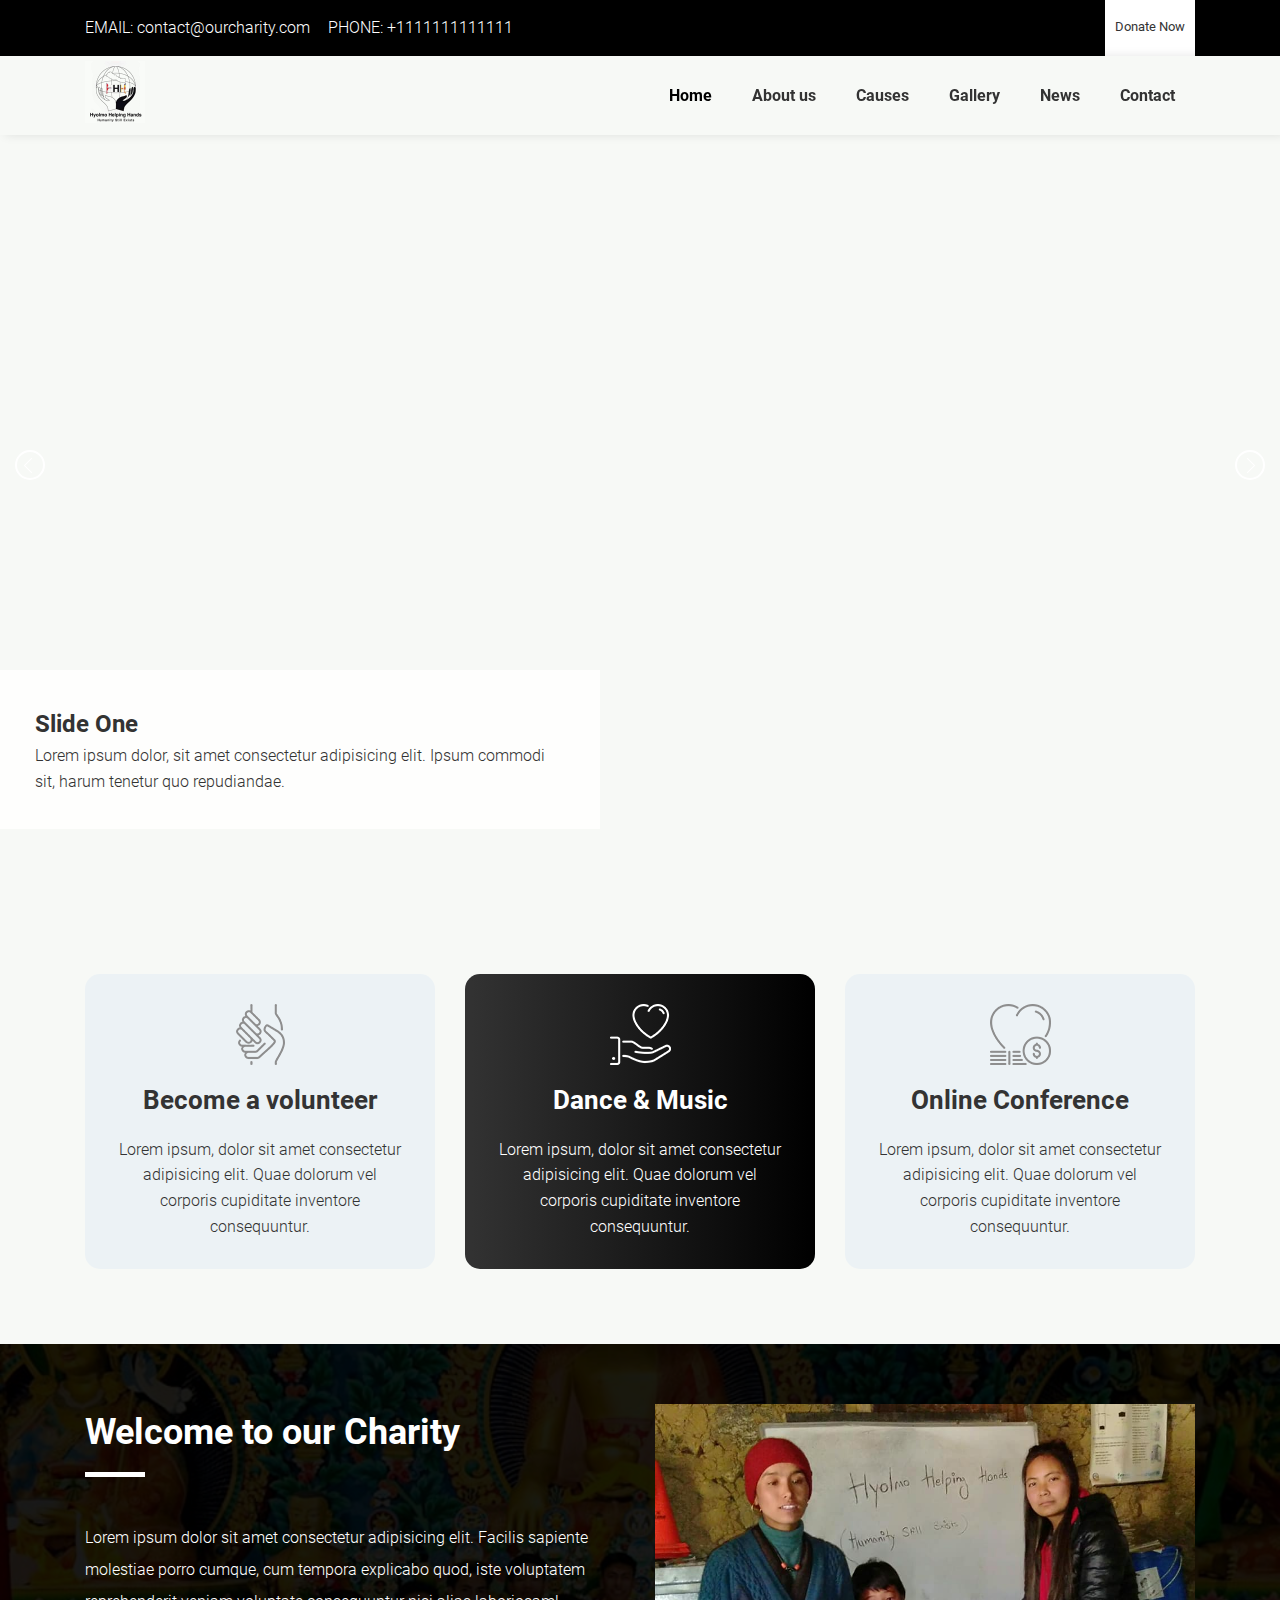
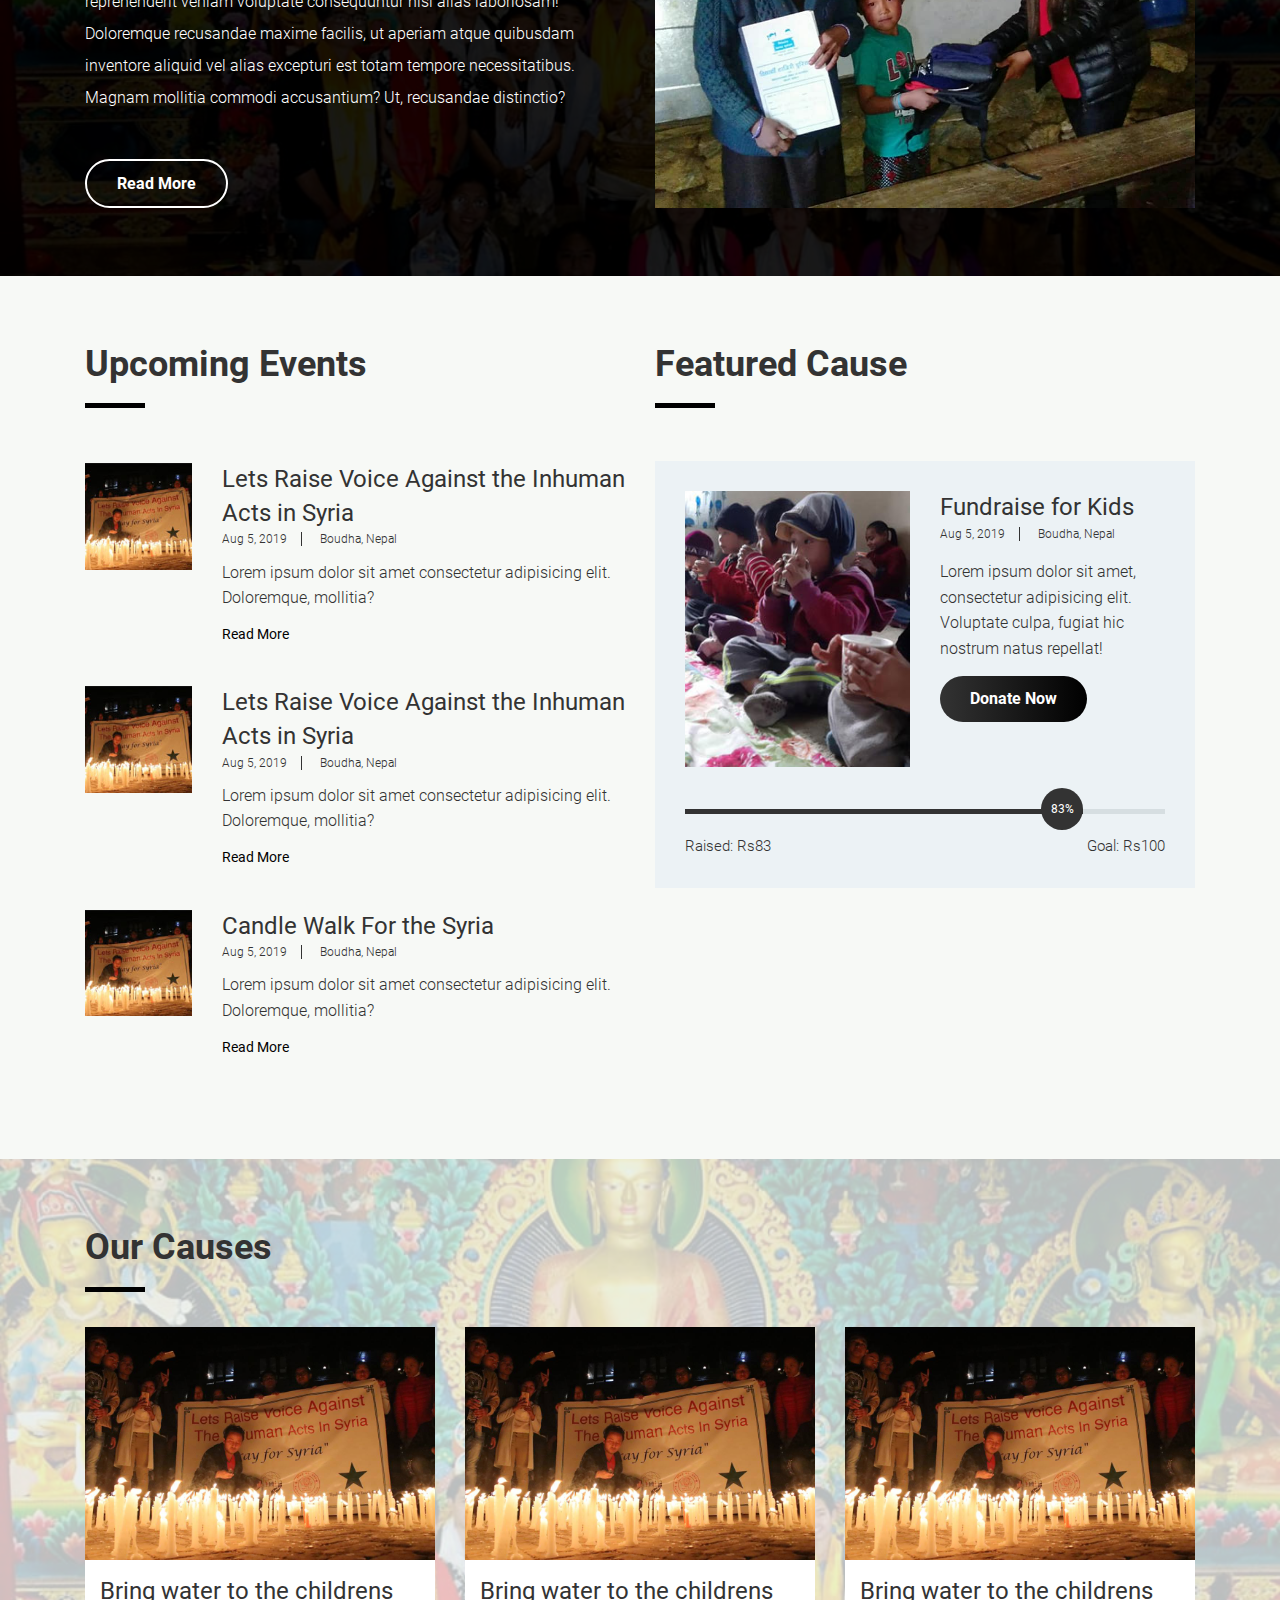
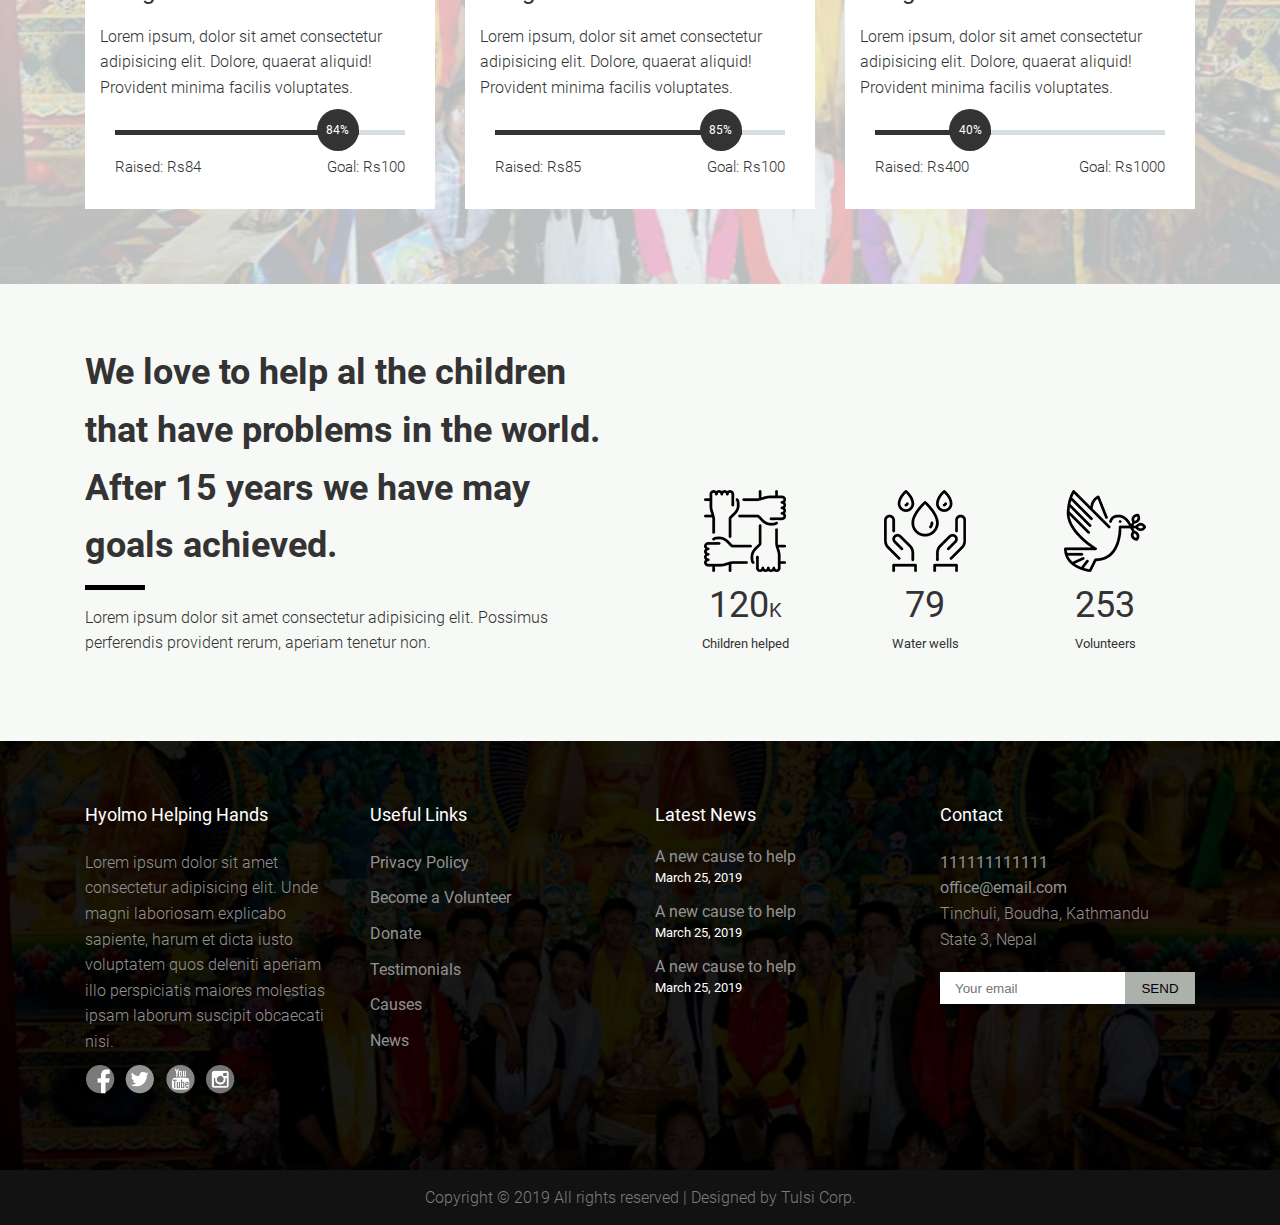
==== commit d8e627b2: "about first stage completed" ====
--- a/index.html
+++ b/index.html
@@ -49,12 +49,12 @@
                             <div>
                                 <div>
                                     <ul>
-                                        <li class="current"><a href="#">Home</a></li>
-                                        <li><a href="#">About us</a></li>
-                                        <li><a href="#">Causes</a></li>
-                                        <li><a href="#">Gallery</a></li>
-                                        <li><a href="#">News</a></li>
-                                        <li><a href="#">Contact</a></li>
+                                        <li class="current"><a href="index.html">Home</a></li>
+                                        <li><a href="about.html">About us</a></li>
+                                        <li><a href="causes.html">Causes</a></li>
+                                        <li><a href="gallery.html">Gallery</a></li>
+                                        <li><a href="news.html">News</a></li>
+                                        <li><a href="contact.html">Contact</a></li>
                                     </ul>
                                 </div>
                             </div>
--- a/css/style.css
+++ b/css/style.css
@@ -763,6 +763,70 @@
     margin-bottom: 1.5rem;
 }
 
+/* About page******************************************************************************/
+/* Section: Showcase banner */
+.showcase-banner {
+    background: url(../img/about-bckg.jpg) no-repeat center top/cover;
+    min-height: 20rem;
+    position: relative;
+    z-index: 1;
+}
+
+.showcase-banner::after {
+    content: '';
+    position: absolute;
+    left: 0;
+    width: 100%;
+    top: 0;
+    height: 100%;
+    background: rgba(0, 0, 0, 0.4);
+    z-index: -1;
+}
+
+.showcase-banner .main-title {
+    color: #fff;
+}
+
+.showcase-banner .main-title:after {
+    background: #ddd;
+}
+
+.showcase-banner > .container,
+.showcase-banner > .container > .row{
+    min-height: inherit;
+}
+
+.showcase-banner > .container > .row {
+    align-items: center;
+}
+
+
+/* Section: Charity Alt */
+.charity-alt {
+    background: initial;
+    color: #333;
+}
+
+.charity-alt:after {
+    display: none;
+}
+
+.charity-alt .main-title:after {
+    background-color: #000;
+}
+
+.charity-alt .btn-transparent {
+    font-weight: bold;
+    background: -moz-linear-gradient(180deg, rgba(0,0,0,1) 0%, rgba(51,51,51,1) 100%);
+    background: -webkit-gradient(linear, left top, right top, color-stop(0%, rgba(0,0,0,1)), color-stop(100%, rgba(51,51,51,1)));
+    background: -webkit-linear-gradient(180deg, rgba(0,0,0,1) 0%, rgba(51,51,51,1) 100%);
+    background: -o-linear-gradient(180deg, rgba(0,0,0,1) 0%, rgba(51,51,51,1) 100%);
+    background: -ms-linear-gradient(180deg, rgba(0,0,0,1) 0%, rgba(51,51,51,1) 100%);
+    background: linear-gradient(270deg, rgba(0,0,0,1) 0%, rgba(51,51,51,1) 100%);
+    filter: progid:DXImageTransform.Microsoft.gradient( startColorstr='#000000', endColorstr='#333333',GradientType=1 );
+    border-radius: 3rem;
+}
+
 /* footer */
 .top-footer {
     background: url(../img/charity-bckg.jpg) no-repeat center center/cover;
@@ -1016,7 +1080,10 @@
         display: -ms-flexbox;
         justify-content: space-between;
     }
-
+    
+    .showcase-banner {
+        min-height: 30rem;
+    }
 }
 
 @media(min-width: 768px) {
@@ -1184,6 +1251,10 @@
         max-width: 50%;
         flex: 0 0 50%;
     }
+
+    .showcase-banner {
+        min-height: 35rem;
+    }
 }
 
 @media(min-width: 992px) {
